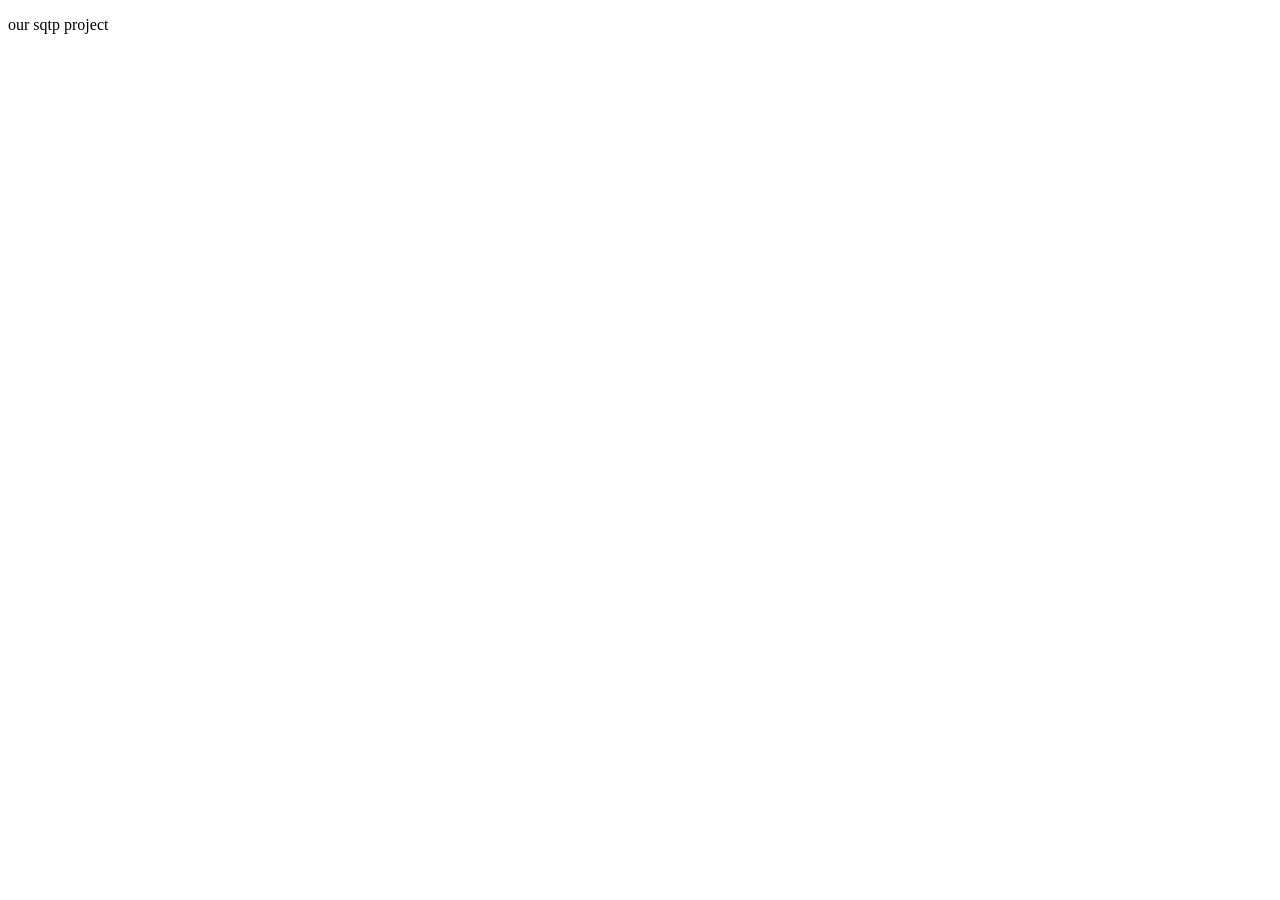
==== index.html @ d461b0eb "Add files via upload" ====
<!DOCTYPE html>
<html lang="zh-CN">
<head>
  <meta charset="UTF-8" />
  <meta name="viewport" content="width=device-width, initial-scale=1.0" />
  <title>Lingxi</title>
  <link rel="stylesheet" href="style.css">
</head>
<body>

  <header>
    <p>our sqtp project</p>
  </header>

  

  <main>
    
  </main>

  <footer>
   
  </footer>

</body>
</html>
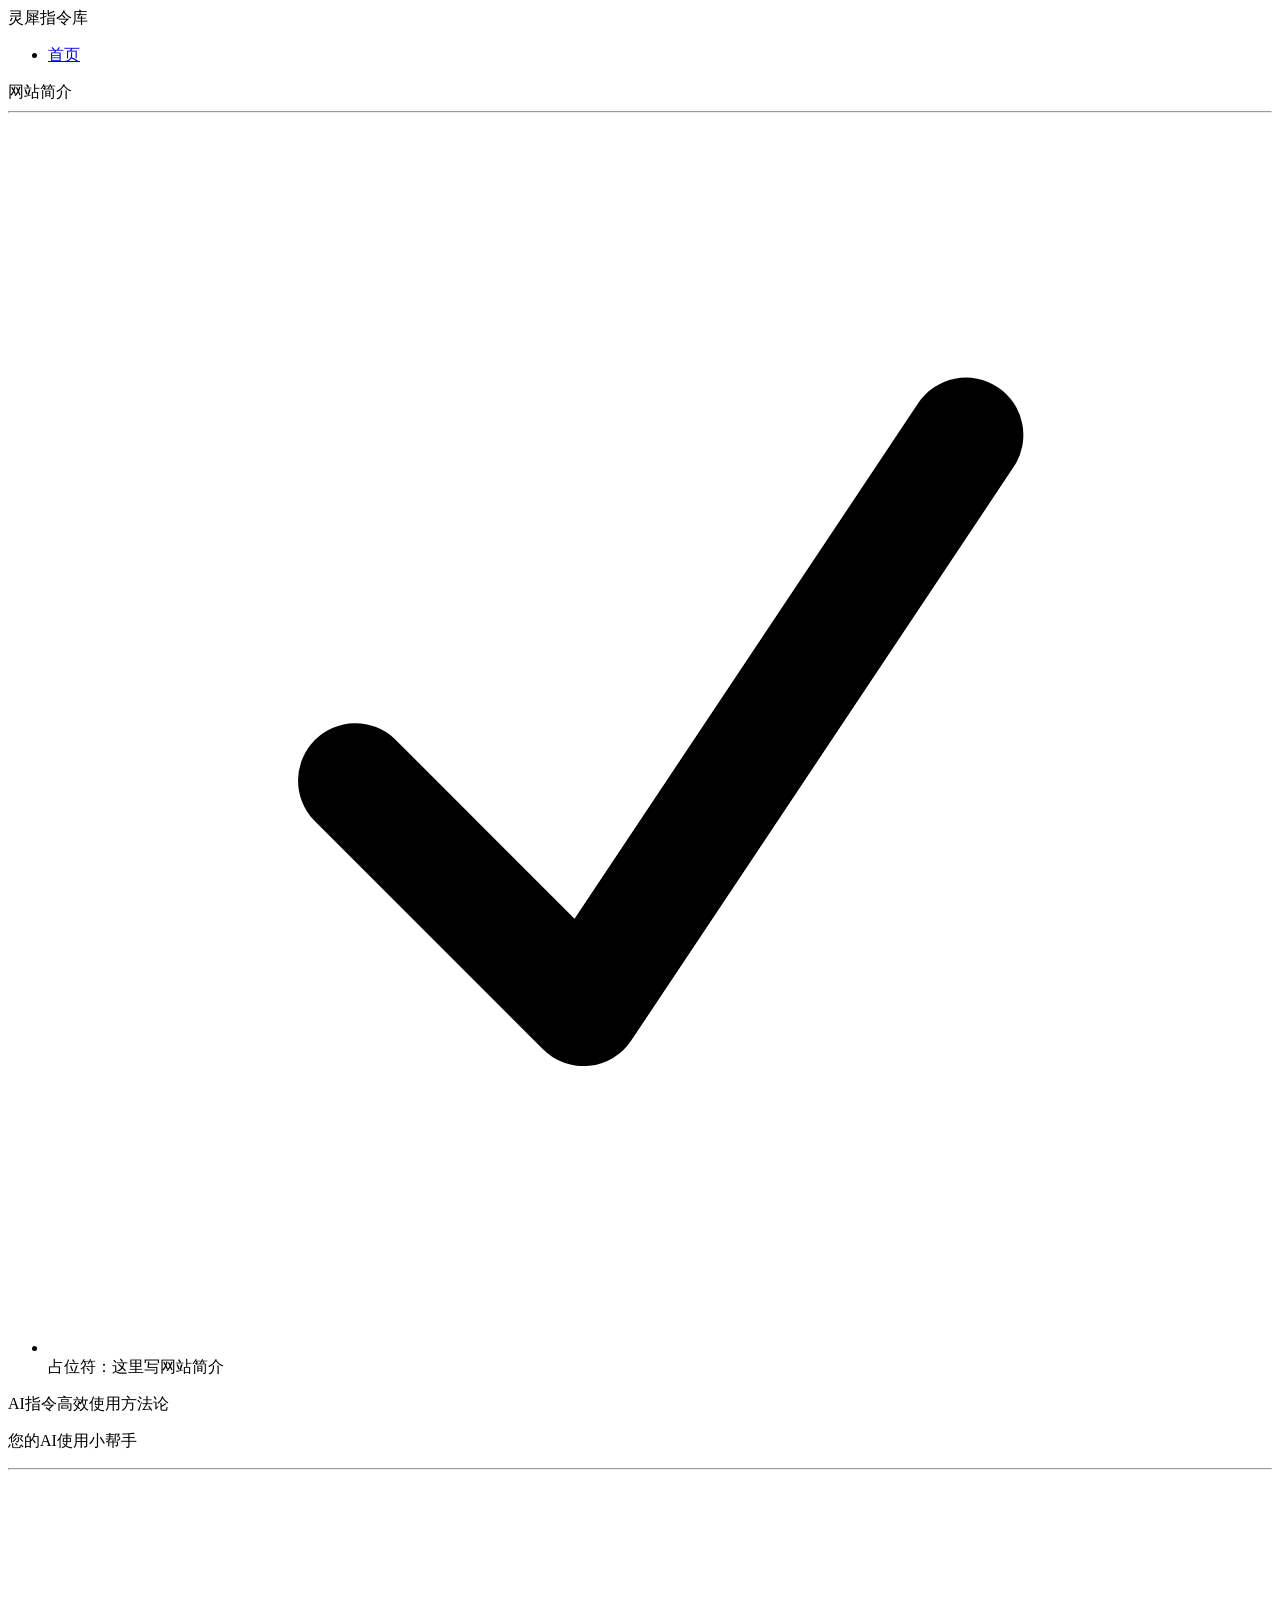
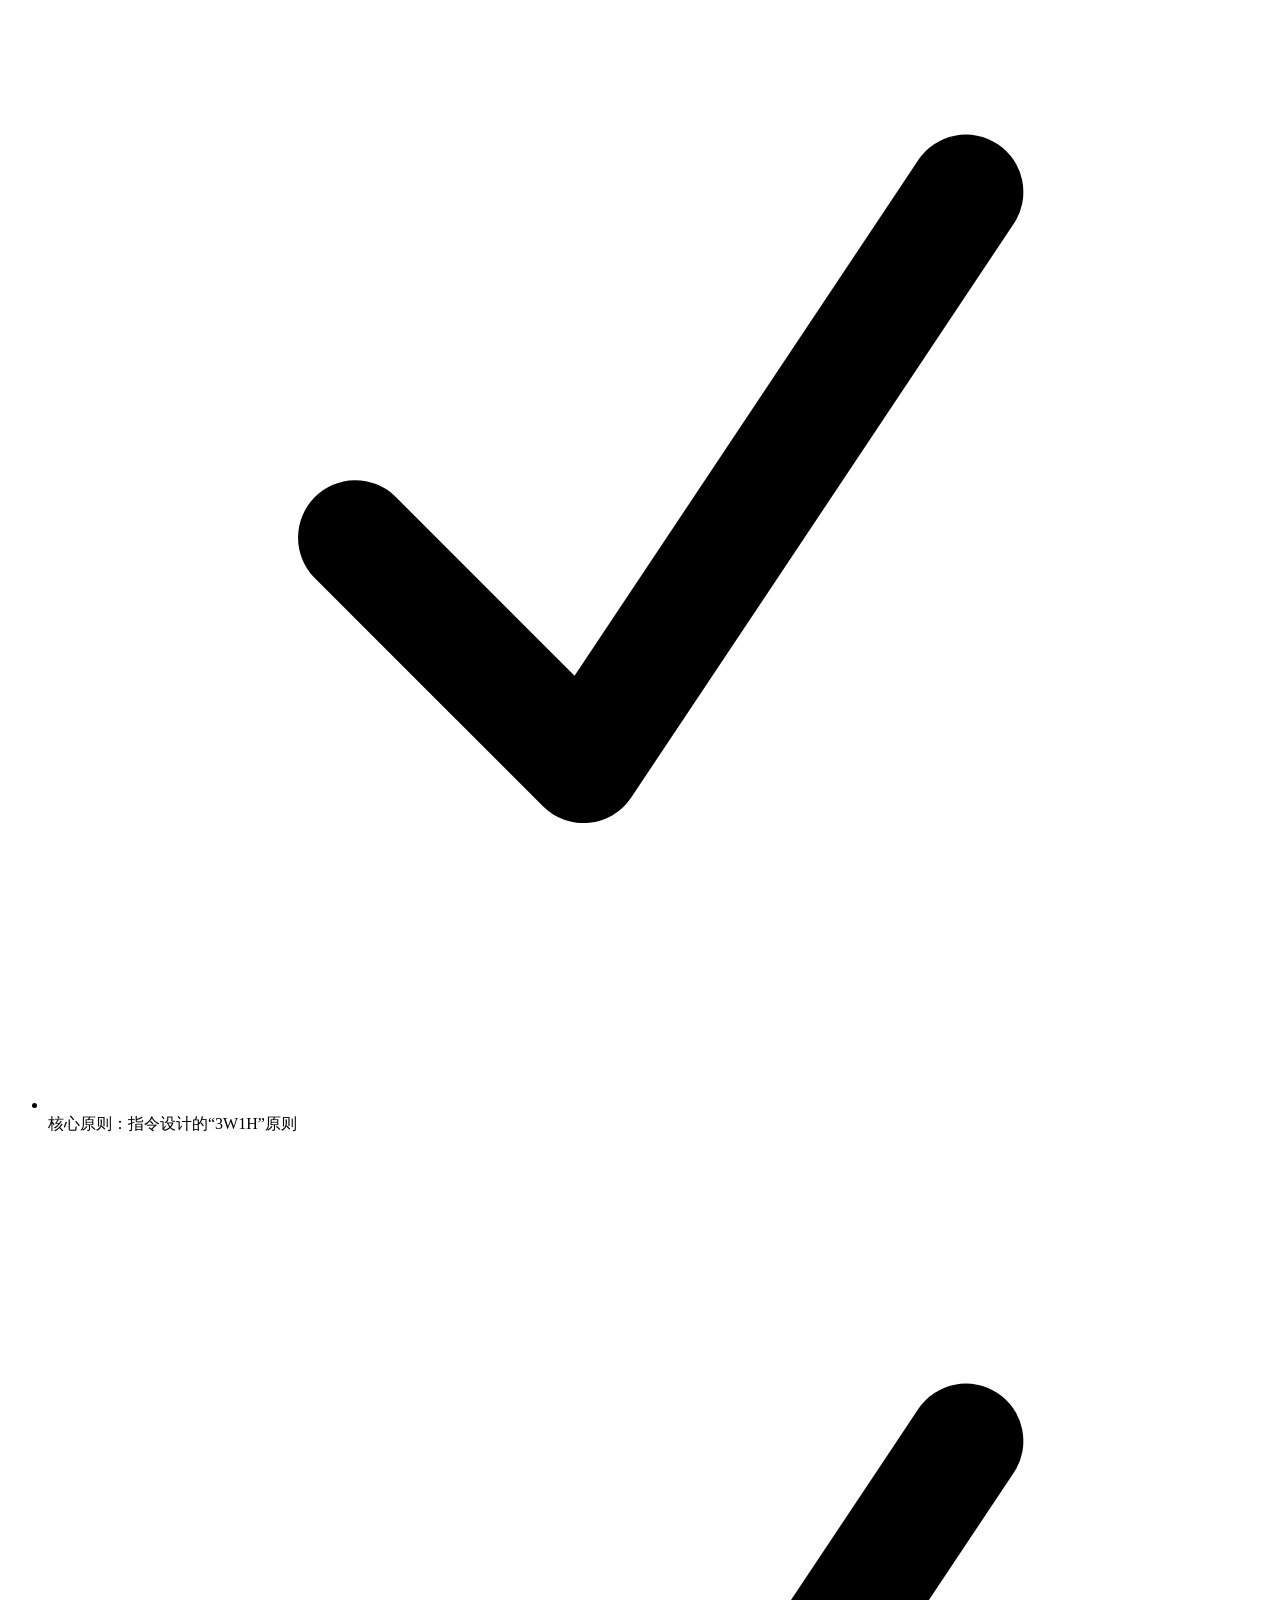
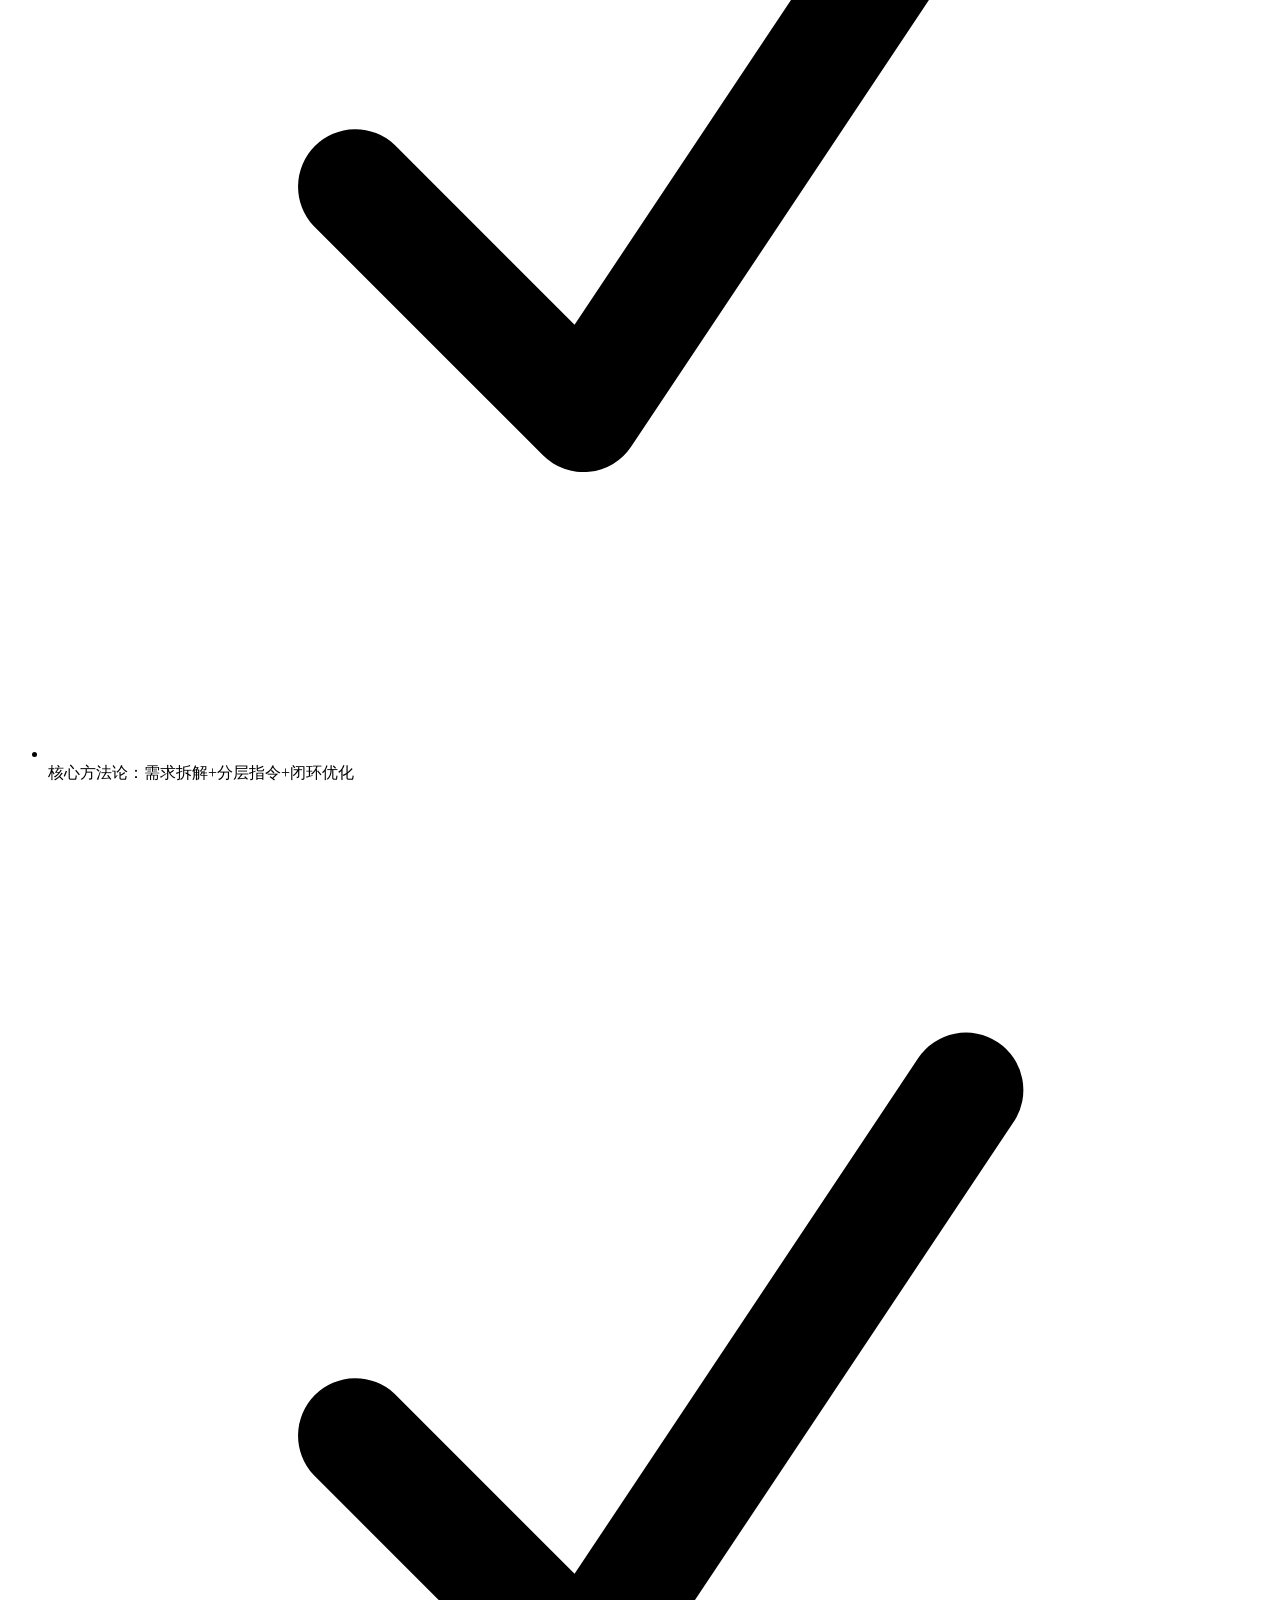
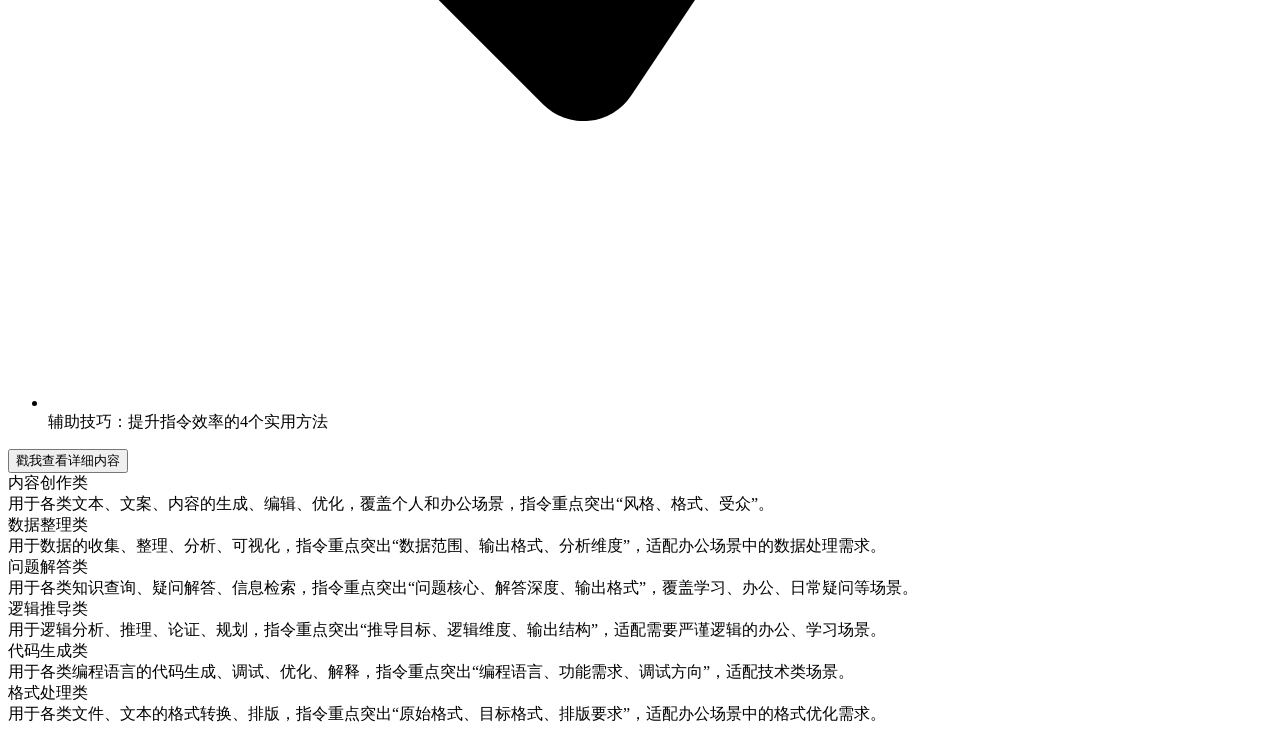
==== commit f3e836d6: "li 2026.3.24 commit" ====
--- a/index.html
+++ b/index.html
@@ -1,26 +1,155 @@
 <!DOCTYPE html>
 <html lang="zh-CN">
+
 <head>
   <meta charset="UTF-8" />
   <meta name="viewport" content="width=device-width, initial-scale=1.0" />
-  <title>Lingxi</title>
+  <title>灵犀指令库</title>
   <link rel="stylesheet" href="style.css">
 </head>
+
 <body>
+  <div class="container">
+    <nav class="nav-bar">
+          <span class="nav-brand">灵犀指令库</span>
+          <ul class="nav-menu">
+              <li class="nav-item"><a href="#home">首页</a></li>
+          </ul>
+    </nav>
+    <div id="stars"></div>
+    <div id="stars2"></div>
+    <div id="stars3"></div>
+    
+    <div class="card-container">
+      <div class="card">
+  <div class="card__border"></div>
+  <div class="card_title__container">
+    <span class="card_title">网站简介</span>
+  </div>
+  <hr class="line" />
+  <ul class="card__list">
+    <li class="card__list_item">
+      <span class="check">
+        <svg
+          class="check_svg"
+          fill="currentColor"
+          viewBox="0 0 16 16"
+          xmlns="http://www.w3.org/2000/svg"
+        >
+          <path
+            clip-rule="evenodd"
+            d="M12.416 3.376a.75.75 0 0 1 .208 1.04l-5 7.5a.75.75 0 0 1-1.154.114l-3-3a.75.75 0 0 1 1.06-1.06l2.353 2.353 4.493-6.74a.75.75 0 0 1 1.04-.207Z"
+            fill-rule="evenodd"
+          ></path>
+        </svg>
+      </span>
+      <span class="list_text">占位符：这里写网站简介</span>
+    </li>
+  </ul>
+      </div>
+      <div class="card">
+  <div class="card__border"></div>
+  <div class="card_title__container">
+    <span class="card_title">AI指令高效使用方法论</span>
+    <p class="card_paragraph">您的AI使用小帮手</p>
+  </div>
+  <hr class="line" />
+  <ul class="card__list">
+    <li class="card__list_item">
+      <span class="check">
+        <svg
+          class="check_svg"
+          fill="currentColor"
+          viewBox="0 0 16 16"
+          xmlns="http://www.w3.org/2000/svg"
+        >
+          <path
+            clip-rule="evenodd"
+            d="M12.416 3.376a.75.75 0 0 1 .208 1.04l-5 7.5a.75.75 0 0 1-1.154.114l-3-3a.75.75 0 0 1 1.06-1.06l2.353 2.353 4.493-6.74a.75.75 0 0 1 1.04-.207Z"
+            fill-rule="evenodd"
+          ></path>
+        </svg>
+      </span>
+      <span class="list_text">核心原则：指令设计的“3W1H”原则</span>
+    </li>
+    <li class="card__list_item">
+      <span class="check">
+        <svg
+          class="check_svg"
+          fill="currentColor"
+          viewBox="0 0 16 16"
+          xmlns="http://www.w3.org/2000/svg"
+        >
+          <path
+            clip-rule="evenodd"
+            d="M12.416 3.376a.75.75 0 0 1 .208 1.04l-5 7.5a.75.75 0 0 1-1.154.114l-3-3a.75.75 0 0 1 1.06-1.06l2.353 2.353 4.493-6.74a.75.75 0 0 1 1.04-.207Z"
+            fill-rule="evenodd"
+          ></path>
+        </svg>
+      </span>
+      <span class="list_text">核心方法论：需求拆解+分层指令+闭环优化</span>
+    </li>
+    <li class="card__list_item">
+      <span class="check">
+        <svg
+          class="check_svg"
+          fill="currentColor"
+          viewBox="0 0 16 16"
+          xmlns="http://www.w3.org/2000/svg"
+        >
+          <path
+            clip-rule="evenodd"
+            d="M12.416 3.376a.75.75 0 0 1 .208 1.04l-5 7.5a.75.75 0 0 1-1.154.114l-3-3a.75.75 0 0 1 1.06-1.06l2.353 2.353 4.493-6.74a.75.75 0 0 1 1.04-.207Z"
+            fill-rule="evenodd"
+          ></path>
+        </svg>
+      </span>
+      <span class="list_text">辅助技巧：提升指令效率的4个实用方法</span>
+    </li>
+  </ul>
+  <button class="button" onclick="location.href='./pages/pattern.html'">戳我查看详细内容</button>
+      </div>
+    </div>
 
-  <header>
-    <p>our sqtp project</p>
-  </header>
+    <div class="note-container">
+      <div class="notification">
+      <div class="notiglow"></div>
+      <div class="notiborderglow"></div>
+      <div class="notititle">内容创作类</div>
+      <div class="notibody">用于各类文本、文案、内容的生成、编辑、优化，覆盖个人和办公场景，指令重点突出“风格、格式、受众”。</div>
+      </div>
+      <div class="notification">
+      <div class="notiglow"></div>
+      <div class="notiborderglow"></div>
+      <div class="notititle">数据整理类</div>
+      <div class="notibody">用于数据的收集、整理、分析、可视化，指令重点突出“数据范围、输出格式、分析维度”，适配办公场景中的数据处理需求。</div>
+      </div>
+      <div class="notification">
+      <div class="notiglow"></div>
+      <div class="notiborderglow"></div>
+      <div class="notititle">问题解答类</div>
+      <div class="notibody">用于各类知识查询、疑问解答、信息检索，指令重点突出“问题核心、解答深度、输出格式”，覆盖学习、办公、日常疑问等场景。</div>
+      </div>
+      <div class="notification">
+      <div class="notiglow"></div>
+      <div class="notiborderglow"></div>
+      <div class="notititle">逻辑推导类</div>
+      <div class="notibody">用于逻辑分析、推理、论证、规划，指令重点突出“推导目标、逻辑维度、输出结构”，适配需要严谨逻辑的办公、学习场景。</div>
+      </div>
+      <div class="notification">
+      <div class="notiglow"></div>
+      <div class="notiborderglow"></div>
+      <div class="notititle">代码生成类</div>
+      <div class="notibody">用于各类编程语言的代码生成、调试、优化、解释，指令重点突出“编程语言、功能需求、调试方向”，适配技术类场景。</div>
+      </div>
+      <div class="notification">
+      <div class="notiglow"></div>
+      <div class="notiborderglow"></div>
+      <div class="notititle">格式处理类</div>
+      <div class="notibody">用于各类文件、文本的格式转换、排版，指令重点突出“原始格式、目标格式、排版要求”，适配办公场景中的格式优化需求。</div>
+      </div>
+    </div>
+  </div>
+</body>
 
-  
-
-  <main>
-    
-  </main>
-
-  <footer>
-   
-  </footer>
-
-</body>
 </html>
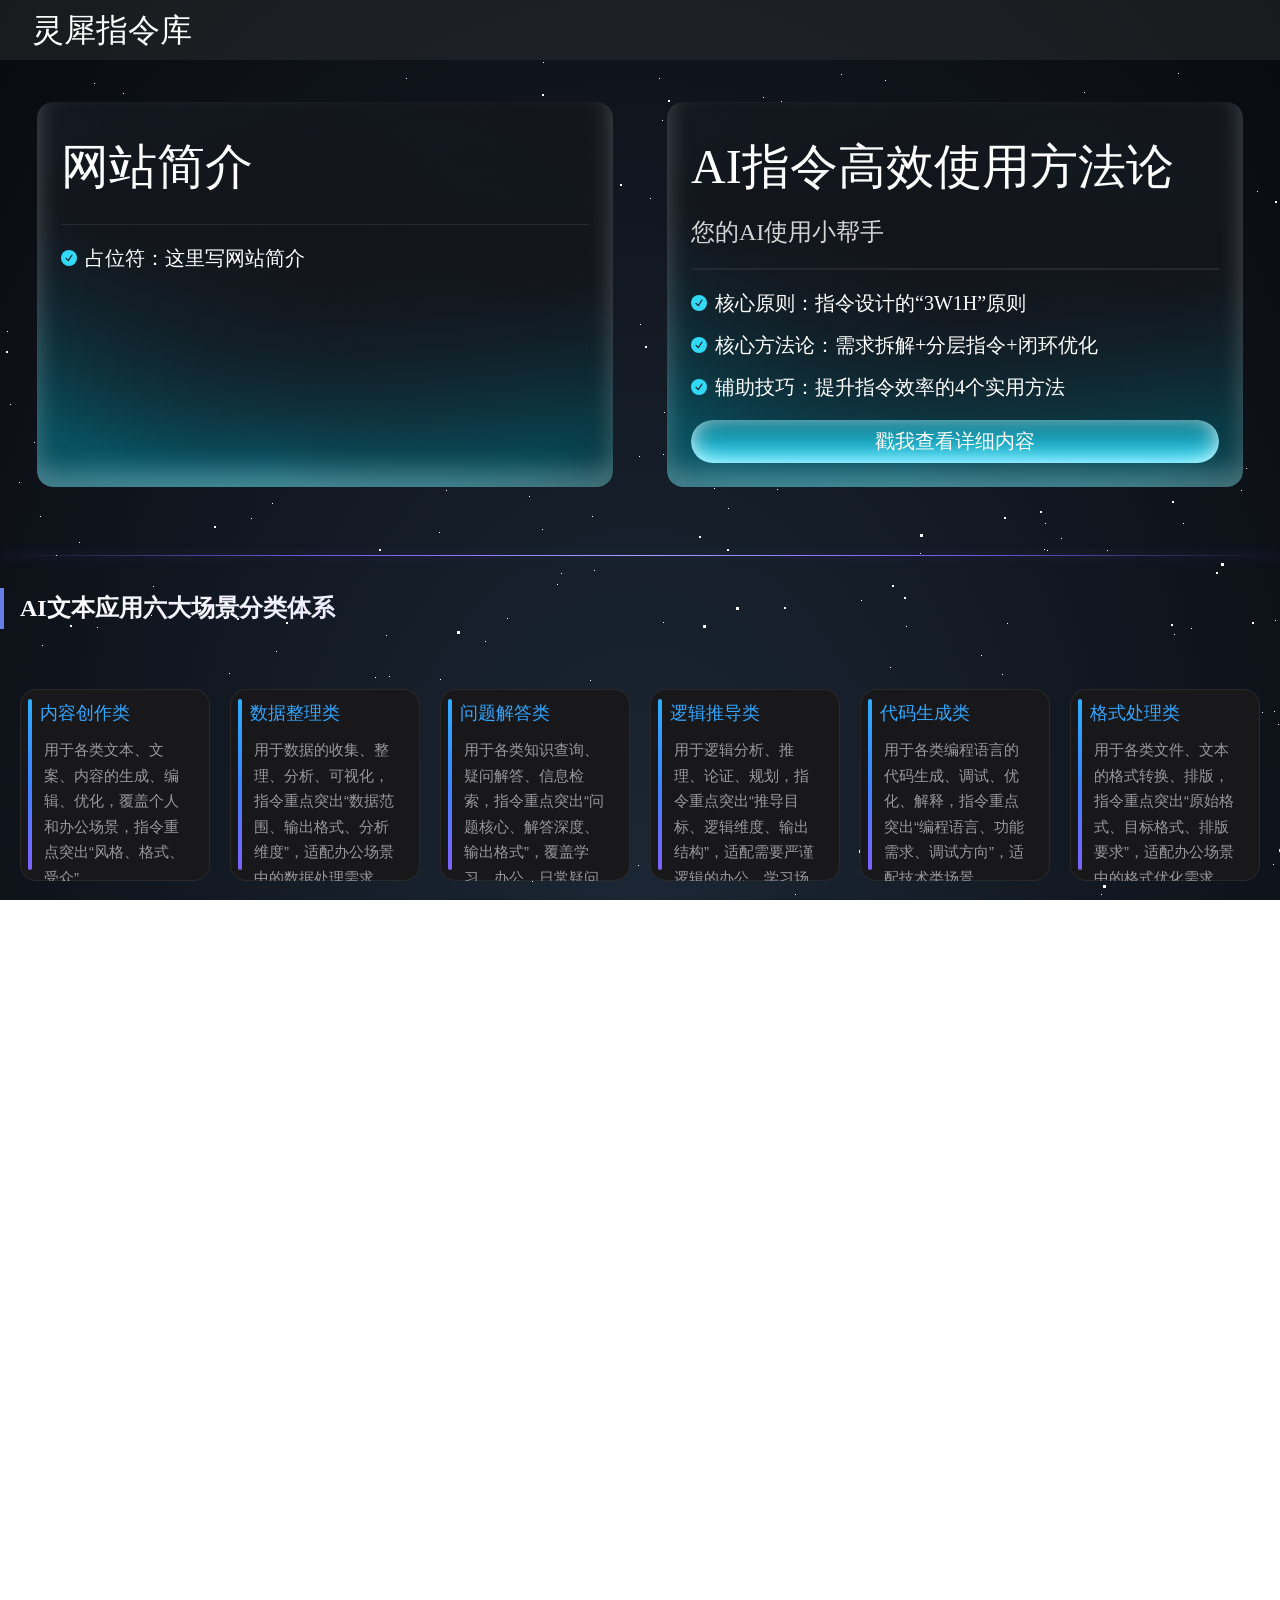
==== commit c52428eb: "2026.3.24 commit" ====
--- a/index.html
+++ b/index.html
@@ -12,9 +12,6 @@
   <div class="container">
     <nav class="nav-bar">
           <span class="nav-brand">灵犀指令库</span>
-          <ul class="nav-menu">
-              <li class="nav-item"><a href="#home">首页</a></li>
-          </ul>
     </nav>
     <div id="stars"></div>
     <div id="stars2"></div>
@@ -110,39 +107,40 @@
   <button class="button" onclick="location.href='./pages/pattern.html'">戳我查看详细内容</button>
       </div>
     </div>
-
+    <hr class="divider-glow">
+    <h2>AI文本应用六大场景分类体系</h2>
     <div class="note-container">
-      <div class="notification">
+      <div class="notification" onclick="location.href='./pages/part1.html'">
       <div class="notiglow"></div>
       <div class="notiborderglow"></div>
       <div class="notititle">内容创作类</div>
       <div class="notibody">用于各类文本、文案、内容的生成、编辑、优化，覆盖个人和办公场景，指令重点突出“风格、格式、受众”。</div>
       </div>
-      <div class="notification">
+      <div class="notification" onclick="location.href='./pages/part2.html'">
       <div class="notiglow"></div>
       <div class="notiborderglow"></div>
       <div class="notititle">数据整理类</div>
       <div class="notibody">用于数据的收集、整理、分析、可视化，指令重点突出“数据范围、输出格式、分析维度”，适配办公场景中的数据处理需求。</div>
       </div>
-      <div class="notification">
+      <div class="notification" onclick="location.href='./pages/part3.html'">
       <div class="notiglow"></div>
       <div class="notiborderglow"></div>
       <div class="notititle">问题解答类</div>
       <div class="notibody">用于各类知识查询、疑问解答、信息检索，指令重点突出“问题核心、解答深度、输出格式”，覆盖学习、办公、日常疑问等场景。</div>
       </div>
-      <div class="notification">
+      <div class="notification" onclick="location.href='./pages/part4.html'">
       <div class="notiglow"></div>
       <div class="notiborderglow"></div>
       <div class="notititle">逻辑推导类</div>
       <div class="notibody">用于逻辑分析、推理、论证、规划，指令重点突出“推导目标、逻辑维度、输出结构”，适配需要严谨逻辑的办公、学习场景。</div>
       </div>
-      <div class="notification">
+      <div class="notification" onclick="location.href='./pages/part5.html'">
       <div class="notiglow"></div>
       <div class="notiborderglow"></div>
       <div class="notititle">代码生成类</div>
       <div class="notibody">用于各类编程语言的代码生成、调试、优化、解释，指令重点突出“编程语言、功能需求、调试方向”，适配技术类场景。</div>
       </div>
-      <div class="notification">
+      <div class="notification" onclick="location.href='./pages/part6.html'">
       <div class="notiglow"></div>
       <div class="notiborderglow"></div>
       <div class="notititle">格式处理类</div>
--- a/style.css
+++ b/style.css
@@ -0,0 +1,2454 @@
+* {
+    margin: 0;
+    padding: 0;
+    box-sizing: border-box;
+}
+
+
+
+/* 楷体字体栈 - 跨平台兼容 */
+body {
+  font-family: 
+    /* macOS/iOS 楷体 */
+    "华文楷书", "STKaiti",
+    /* Windows 楷体 */
+    "楷体", "KaiTi",
+    /* Linux 楷体 */
+    "AR PL UKai CN", "AR PL UKai HK", "AR PL UKai TW",
+    /* 通用回退 */
+    "Microsoft YaHei", serif;
+  
+  font-size: 16px;
+  line-height: 1.7;
+  font-weight: 400;
+}
+
+.nav-bar {
+    background-color: #3d3d3d50;
+    display: flex;
+    justify-content: space-between;
+    align-items: center;
+    font-size: 30px;
+    height: 60px;
+}
+.nav-menu {
+    list-style: none;
+    display: flex;
+    gap: 2rem;
+}
+.nav-brand {
+    color: white;
+    font-size: 32px;
+    font-weight: 500;
+    margin-left: 2rem;
+    display: flex;
+    align-items: center;
+}
+.nav-item a {
+    color: white;
+    text-decoration: none;
+    padding: 0.5rem 1rem;
+    transition: all 0.3s ease;
+    display: flex;
+    align-items: center;
+}
+.nav-item a:hover {
+    background-color: #555;
+    border-radius: 4px;
+}
+.nav-item a.active {
+    background-color: #007bff;
+    border-radius: 4px;
+}
+
+
+.card-container{
+    display: flex;
+    gap: 20px;
+    background: rgba(255, 255, 255, 0);
+    padding: 20px;
+    margin:0 auto;
+}
+
+.card {
+  --white: hsl(0, 0%, 100%);
+  --black: hsl(240, 15%, 9%);
+  --paragraph: hsl(0, 0%, 83%);
+  --line: hsl(240, 9%, 17%);
+  --primary: hsl(189, 92%, 58%);
+
+  position: relative;
+
+  display: flex;
+  flex-direction: column;
+  gap: 1rem;
+
+  margin: 1rem auto;
+  padding: 1.5rem;
+  width: 36rem;
+  background-color: hsla(240, 15%, 9%, 1);
+  background-image: radial-gradient(
+      at 88% 40%,
+      hsla(240, 15%, 9%, 1) 0px,
+      transparent 85%
+    ),
+    radial-gradient(at 49% 30%, hsla(240, 15%, 9%, 1) 0px, transparent 85%),
+    radial-gradient(at 14% 26%, hsla(240, 15%, 9%, 1) 0px, transparent 85%),
+    radial-gradient(at 0% 64%, hsl(189, 99%, 26%) 0px, transparent 85%),
+    radial-gradient(at 41% 94%, hsl(189, 97%, 36%) 0px, transparent 85%),
+    radial-gradient(at 100% 99%, hsl(188, 94%, 13%) 0px, transparent 85%);
+
+  border-radius: 1rem;
+  box-shadow: 0px -16px 24px 0px rgba(255, 255, 255, 0.25) inset;
+}
+.card .card__border {
+  overflow: hidden;
+  pointer-events: none;
+
+  position: absolute;
+  z-index: -10;
+  top: 50%;
+  left: 50%;
+  transform: translate(-50%, -50%);
+
+  width: calc(100% + 2px);
+  height: calc(100% + 2px);
+  background-image: linear-gradient(
+    0deg,
+    hsl(0, 0%, 100%) -50%,
+    hsl(0, 0%, 40%) 100%
+  );
+
+  border-radius: 1rem;
+}
+.card .card__border::before {
+  content: "";
+  pointer-events: none;
+
+  position: fixed;
+  z-index: 200;
+  top: 50%;
+  left: 50%;
+  transform: translate(-50%, -50%), rotate(0deg);
+  transform-origin: left;
+
+  width: 200%;
+  height: 10rem;
+  background-image: linear-gradient(
+    0deg,
+    hsla(0, 0%, 100%, 0) 0%,
+    hsl(189, 100%, 50%) 40%,
+    hsl(189, 100%, 50%) 60%,
+    hsla(0, 0%, 40%, 0) 100%
+  );
+
+  animation: rotate 8s linear infinite;
+}
+@keyframes rotate {
+  to {
+    transform: rotate(360deg);
+  }
+}
+.card .card_title__container .card_title {
+  font-size: 3rem;
+  color: var(--white);
+}
+.card .card_title__container .card_paragraph {
+  margin-top: 0.25rem;
+  width: 65%;
+
+  font-size: 1.5rem;
+  color: var(--paragraph);
+}
+.card .line {
+  width: 100%;
+  height: 0.1rem;
+  background-color: var(--line);
+
+  border: none;
+}
+.card .card__list {
+  display: flex;
+  flex-direction: column;
+  gap: 0.5rem;
+}
+.card .card__list .card__list_item {
+  display: flex;
+  align-items: center;
+  gap: 0.5rem;
+}
+.card .card__list .card__list_item .check {
+  display: flex;
+  justify-content: center;
+  align-items: center;
+
+  width: 1rem;
+  height: 1rem;
+  background-color: var(--primary);
+
+  border-radius: 50%;
+}
+.card .card__list .card__list_item .check .check_svg {
+  width: 0.75rem;
+  height: 0.75rem;
+
+  fill: var(--black);
+}
+.card .card__list .card__list_item .list_text {
+  font-size: 1.25rem;
+  color: var(--white);
+}
+.card .button {
+  cursor: pointer;
+
+  padding: 0.5rem;
+  width: 100%;
+  background-image: linear-gradient(
+    0deg,
+    hsl(189, 92%, 58%),
+    hsl(189, 99%, 26%) 100%
+  );
+
+  font-size: 1.25rem;
+  color: var(--white);
+
+  border: 0;
+  border-radius: 9999px;
+  box-shadow: inset 0 -2px 25px -4px var(--white);
+}
+
+
+
+.container {
+  width: 100dvw;
+  height: 100dvh;
+  background: radial-gradient(ellipse at bottom, #1b2735 0%, #090a0f 100%);
+  overflow: hidden;
+  z-index: -1;
+  object-fit: cover;
+  margin: 0;
+  padding: 0;
+}
+
+#stars {
+  width: 1px;
+  height: 1px;
+  background: transparent;
+  box-shadow:
+    501px 811px #fff,
+    1450px 1324px #fff,
+    1093px 1780px #fff,
+    1469px 678px #fff,
+    904px 741px #fff,
+    1160px 781px #fff,
+    1841px 1962px #fff,
+    1630px 1667px #fff,
+    1788px 676px #fff,
+    367px 1734px #fff,
+    1343px 156px #fff,
+    1283px 1142px #fff,
+    1062px 378px #fff,
+    1395px 467px #fff,
+    1017px 1891px #fff,
+    137px 1114px #fff,
+    1767px 1403px #fff,
+    1543px 11px #fff,
+    1078px 181px #fff,
+    1189px 1574px #fff,
+    1697px 1551px #fff,
+    439px 472px #fff,
+    1491px 677px #fff,
+    1364px 599px #fff,
+    34px 382px #fff,
+    1221px 1584px #fff,
+    1266px 1499px #fff,
+    169px 1907px #fff,
+    1219px 1125px #fff,
+    659px 18px #fff,
+    1731px 1959px #fff,
+    332px 1216px #fff,
+    1913px 788px #fff,
+    80px 712px #fff,
+    326px 1605px #fff,
+    574px 1502px #fff,
+    473px 1653px #fff,
+    404px 975px #fff,
+    322px 1797px #fff,
+    425px 1321px #fff,
+    1121px 1797px #fff,
+    731px 647px #fff,
+    891px 1584px #fff,
+    1523px 109px #fff,
+    1379px 244px #fff,
+    865px 1064px #fff,
+    493px 956px #fff,
+    624px 1380px #fff,
+    440px 619px #fff,
+    1630px 767px #fff,
+    955px 1196px #fff,
+    62px 729px #fff,
+    126px 946px #fff,
+    1256px 896px #fff,
+    1444px 256px #fff,
+    661px 1628px #fff,
+    1078px 1716px #fff,
+    300px 737px #fff,
+    1734px 413px #fff,
+    1296px 129px #fff,
+    1771px 1678px #fff,
+    977px 1764px #fff,
+    1879px 549px #fff,
+    665px 1531px #fff,
+    89px 701px #fff,
+    1084px 1183px #fff,
+    1597px 1576px #fff,
+    1354px 1774px #fff,
+    554px 1471px #fff,
+    1469px 287px #fff,
+    887px 106px #fff,
+    1962px 766px #fff,
+    638px 805px #fff,
+    1651px 741px #fff,
+    1517px 1826px #fff,
+    24px 1152px #fff,
+    507px 558px #fff,
+    1262px 652px #fff,
+    246px 1048px #fff,
+    1077px 421px #fff,
+    1866px 1847px #fff,
+    1986px 1561px #fff,
+    704px 632px #fff,
+    1991px 1875px #fff,
+    1227px 395px #fff,
+    45px 1116px #fff,
+    247px 786px #fff,
+    890px 607px #fff,
+    787px 1235px #fff,
+    557px 524px #fff,
+    1582px 1285px #fff,
+    1725px 1366px #fff,
+    952px 747px #fff,
+    251px 458px #fff,
+    1500px 1250px #fff,
+    1999px 1734px #fff,
+    1336px 1955px #fff,
+    1705px 1464px #fff,
+    728px 697px #fff,
+    594px 510px #fff,
+    1345px 1990px #fff,
+    1919px 1803px #fff,
+    1117px 966px #fff,
+    1629px 97px #fff,
+    1046px 1196px #fff,
+    810px 1092px #fff,
+    722px 976px #fff,
+    406px 18px #fff,
+    1665px 1860px #fff,
+    1758px 1628px #fff,
+    1183px 463px #fff,
+    564px 239px #fff,
+    13px 1767px #fff,
+    1482px 1472px #fff,
+    1700px 347px #fff,
+    1362px 244px #fff,
+    1141px 1708px #fff,
+    22px 885px #fff,
+    374px 1309px #fff,
+    1034px 1037px #fff,
+    1725px 1086px #fff,
+    1343px 1921px #fff,
+    596px 903px #fff,
+    1061px 478px #fff,
+    18px 1409px #fff,
+    729px 1364px #fff,
+    264px 911px #fff,
+    677px 1442px #fff,
+    123px 33px #fff,
+    1303px 646px #fff,
+    1945px 792px #fff,
+    1305px 938px #fff,
+    918px 1536px #fff,
+    620px 948px #fff,
+    183px 646px #fff,
+    695px 687px #fff,
+    881px 272px #fff,
+    1521px 1212px #fff,
+    1423px 1022px #fff,
+    1545px 1271px #fff,
+    1393px 348px #fff,
+    685px 1910px #fff,
+    1446px 856px #fff,
+    73px 1201px #fff,
+    736px 999px #fff,
+    673px 796px #fff,
+    469px 850px #fff,
+    1912px 142px #fff,
+    1278px 664px #fff,
+    184px 1990px #fff,
+    1173px 1312px #fff,
+    782px 1879px #fff,
+    323px 1035px #fff,
+    611px 908px #fff,
+    565px 1449px #fff,
+    748px 1713px #fff,
+    1047px 490px #fff,
+    1040px 1872px #fff,
+    1818px 1659px #fff,
+    1806px 1327px #fff,
+    386px 575px #fff,
+    1550px 463px #fff,
+    148px 687px #fff,
+    651px 1683px #fff,
+    1588px 1194px #fff,
+    1831px 2px #fff,
+    581px 876px #fff,
+    1396px 1743px #fff,
+    1212px 1810px #fff,
+    421px 1920px #fff,
+    658px 1461px #fff,
+    1859px 1809px #fff,
+    1456px 388px #fff,
+    186px 1627px #fff,
+    1528px 1145px #fff,
+    171px 97px #fff,
+    674px 1072px #fff,
+    676px 1052px #fff,
+    1165px 1131px #fff,
+    1088px 781px #fff,
+    1231px 948px #fff,
+    330px 257px #fff,
+    426px 1046px #fff,
+    549px 652px #fff,
+    1338px 74px #fff,
+    1749px 364px #fff,
+    931px 369px #fff,
+    383px 1428px #fff,
+    1558px 389px #fff,
+    927px 133px #fff,
+    234px 1888px #fff,
+    1785px 1617px #fff,
+    556px 643px #fff,
+    401px 275px #fff,
+    406px 1644px #fff,
+    1253px 1852px #fff,
+    1599px 883px #fff,
+    744px 1721px #fff,
+    524px 1297px #fff,
+    1226px 1177px #fff,
+    1679px 55px #fff,
+    874px 1811px #fff,
+    838px 790px #fff,
+    1241px 430px #fff,
+    1676px 652px #fff,
+    1191px 568px #fff,
+    53px 1990px #fff,
+    1163px 237px #fff,
+    61px 223px #fff,
+    592px 456px #fff,
+    1844px 271px #fff,
+    1324px 1488px #fff,
+    1373px 717px #fff,
+    1822px 709px #fff,
+    1464px 941px #fff,
+    1445px 1118px #fff,
+    991px 1414px #fff,
+    1964px 1076px #fff,
+    108px 172px #fff,
+    641px 1722px #fff,
+    1539px 427px #fff,
+    1697px 45px #fff,
+    1301px 1353px #fff,
+    1060px 329px #fff,
+    967px 1396px #fff,
+    493px 301px #fff,
+    1228px 1406px #fff,
+    1211px 1653px #fff,
+    444px 1822px #fff,
+    1746px 353px #fff,
+    1449px 381px #fff,
+    671px 887px #fff,
+    650px 138px #fff,
+    30px 1839px #fff,
+    1094px 1405px #fff,
+    273px 796px #fff,
+    1618px 1964px #fff,
+    1045px 1849px #fff,
+    1472px 1155px #fff,
+    1529px 1312px #fff,
+    728px 448px #fff,
+    44px 1908px #fff,
+    691px 818px #fff,
+    254px 293px #fff,
+    1981px 1133px #fff,
+    1307px 375px #fff,
+    196px 316px #fff,
+    1241px 1975px #fff,
+    1138px 1706px #fff,
+    1769px 463px #fff,
+    1768px 1428px #fff,
+    1730px 590px #fff,
+    1780px 523px #fff,
+    1862px 1526px #fff,
+    1613px 909px #fff,
+    1266px 1781px #fff,
+    470px 352px #fff,
+    699px 1682px #fff,
+    1002px 614px #fff,
+    1209px 133px #fff,
+    1842px 518px #fff,
+    1422px 1836px #fff,
+    1720px 1901px #fff,
+    470px 1788px #fff,
+    1355px 1387px #fff,
+    146px 1162px #fff,
+    933px 80px #fff,
+    681px 1063px #fff,
+    313px 1341px #fff,
+    740px 1498px #fff,
+    168px 1014px #fff,
+    345px 1355px #fff,
+    1498px 1562px #fff,
+    1626px 1358px #fff,
+    890px 403px #fff,
+    663px 562px #fff,
+    1481px 168px #fff,
+    22px 719px #fff,
+    774px 1041px #fff,
+    1899px 829px #fff,
+    430px 158px #fff,
+    430px 361px #fff,
+    1592px 1334px #fff,
+    224px 323px #fff,
+    1639px 1131px #fff,
+    7px 271px #fff,
+    1646px 1514px #fff,
+    1605px 1444px #fff,
+    1820px 1665px #fff,
+    1549px 1641px #fff,
+    1609px 1377px #fff,
+    486px 1098px #fff,
+    229px 613px #fff,
+    542px 1694px #fff,
+    318px 256px #fff,
+    1861px 918px #fff,
+    889px 892px #fff,
+    442px 1524px #fff,
+    19px 422px #fff,
+    1935px 1908px #fff,
+    828px 109px #fff,
+    862px 1248px #fff,
+    1275px 560px #fff,
+    906px 63px #fff,
+    337px 1605px #fff,
+    1691px 918px #fff,
+    1414px 679px #fff,
+    1726px 749px #fff,
+    1540px 1149px #fff,
+    1337px 1466px #fff,
+    446px 430px #fff,
+    676px 1616px #fff,
+    840px 326px #fff,
+    976px 977px #fff,
+    1840px 642px #fff,
+    1273px 804px #fff,
+    1071px 928px #fff,
+    1292px 1675px #fff,
+    29px 1148px #fff,
+    1585px 135px #fff,
+    1007px 563px #fff,
+    1035px 78px #fff,
+    1174px 574px #fff,
+    120px 1304px #fff,
+    845px 1292px #fff,
+    861px 540px #fff,
+    234px 232px #fff,
+    1940px 1367px #fff,
+    759px 639px #fff,
+    1775px 1381px #fff,
+    906px 372px #fff,
+    1104px 1165px #fff,
+    1524px 911px #fff,
+    1882px 330px #fff,
+    1389px 700px #fff,
+    300px 1629px #fff,
+    220px 1614px #fff,
+    563px 140px #fff,
+    1611px 1586px #fff,
+    793px 1316px #fff,
+    325px 1070px #fff,
+    1722px 1462px #fff,
+    1406px 1120px #fff,
+    1169px 1768px #fff,
+    1956px 1053px #fff,
+    959px 1587px #fff,
+    585px 1566px #fff,
+    370px 204px #fff,
+    1606px 1416px #fff,
+    443px 1606px #fff,
+    1499px 1102px #fff,
+    1943px 105px #fff,
+    1121px 1594px #fff,
+    1512px 32px #fff,
+    871px 1425px #fff,
+    433px 100px #fff,
+    294px 1471px #fff,
+    1688px 1755px #fff,
+    1666px 591px #fff,
+    1034px 300px #fff,
+    734px 1178px #fff,
+    1342px 313px #fff,
+    1616px 1590px #fff,
+    1763px 1472px #fff,
+    632px 1935px #fff,
+    1708px 872px #fff,
+    1871px 915px #fff,
+    1829px 1020px #fff,
+    1599px 578px #fff,
+    42px 585px #fff,
+    1163px 1382px #fff,
+    1744px 1272px #fff,
+    984px 1426px #fff,
+    1786px 1584px #fff,
+    1813px 379px #fff,
+    1867px 1127px #fff,
+    97px 567px #fff,
+    626px 988px #fff,
+    1178px 79px #fff,
+    1703px 211px #fff,
+    961px 1785px #fff,
+    110px 975px #fff,
+    953px 1941px #fff,
+    1027px 1790px #fff,
+    1665px 107px #fff,
+    11px 964px #fff,
+    1718px 1147px #fff,
+    21px 1728px #fff,
+    1358px 1922px #fff,
+    872px 65px #fff,
+    1191px 1635px #fff,
+    762px 681px #fff,
+    1519px 1033px #fff,
+    906px 566px #fff,
+    1074px 657px #fff,
+    1093px 415px #fff,
+    51px 198px #fff,
+    1075px 1418px #fff,
+    1547px 1070px #fff,
+    225px 920px #fff,
+    850px 1974px #fff,
+    981px 595px #fff,
+    1425px 131px #fff,
+    460px 917px #fff,
+    56px 495px #fff,
+    714px 428px #fff,
+    920px 493px #fff,
+    470px 1521px #fff,
+    532px 821px #fff,
+    1905px 71px #fff,
+    883px 1501px #fff,
+    294px 196px #fff,
+    381px 1999px #fff,
+    332px 793px #fff,
+    1246px 408px #fff,
+    233px 149px #fff,
+    315px 231px #fff,
+    1594px 1302px #fff,
+    696px 1585px #fff,
+    791px 136px #fff,
+    479px 199px #fff,
+    1627px 1413px #fff,
+    1824px 924px #fff,
+    1631px 342px #fff,
+    1251px 1151px #fff,
+    284px 1781px #fff,
+    497px 1052px #fff,
+    204px 1161px #fff,
+    646px 1499px #fff,
+    1762px 558px #fff,
+    854px 1833px #fff,
+    883px 945px #fff,
+    44px 982px #fff,
+    1101px 834px #fff,
+    515px 1748px #fff,
+    1578px 1435px #fff,
+    819px 1258px #fff,
+    776px 670px #fff,
+    115px 385px #fff,
+    1478px 434px #fff,
+    885px 20px #fff,
+    192px 1513px #fff,
+    78px 1129px #fff,
+    1774px 1105px #fff,
+    955px 1149px #fff,
+    1817px 1929px #fff,
+    1106px 1832px #fff,
+    1107px 1997px #fff,
+    94px 23px #fff,
+    243px 982px #fff,
+    43px 1972px #fff,
+    1798px 673px #fff,
+    1131px 1589px #fff,
+    841px 14px #fff,
+    826px 345px #fff,
+    687px 56px #fff,
+    1084px 32px #fff,
+    1887px 1878px #fff,
+    153px 526px #fff,
+    1828px 253px #fff,
+    1947px 1105px #fff,
+    886px 700px #fff,
+    1307px 1723px #fff,
+    1274px 651px #fff,
+    1530px 837px #fff,
+    1699px 1637px #fff,
+    1703px 1331px #fff,
+    1929px 1557px #fff,
+    1763px 737px #fff,
+    1118px 1680px #fff,
+    1545px 692px #fff,
+    1462px 1092px #fff,
+    208px 1667px #fff,
+    1393px 859px #fff,
+    186px 1794px #fff,
+    351px 1199px #fff,
+    642px 1995px #fff,
+    1061px 1726px #fff,
+    1708px 115px #fff,
+    1233px 1305px #fff,
+    637px 1786px #fff,
+    1730px 603px #fff,
+    75px 1240px #fff,
+    1704px 1326px #fff,
+    584px 346px #fff,
+    438px 1554px #fff,
+    561px 513px #fff,
+    1382px 225px #fff,
+    467px 1674px #fff,
+    1403px 815px #fff,
+    1546px 1835px #fff,
+    127px 1119px #fff,
+    276px 591px #fff,
+    688px 1458px #fff,
+    765px 646px #fff,
+    474px 984px #fff,
+    171px 361px #fff,
+    94px 1480px #fff,
+    1962px 1666px #fff,
+    909px 1037px #fff,
+    1725px 222px #fff,
+    253px 1355px #fff,
+    1892px 1901px #fff,
+    275px 1847px #fff,
+    28px 1184px #fff,
+    1725px 1382px #fff,
+    882px 647px #fff,
+    1935px 1046px #fff,
+    10px 344px #fff,
+    292px 1328px #fff,
+    127px 1352px #fff,
+    752px 929px #fff,
+    1589px 384px #fff,
+    284px 1829px #fff,
+    381px 820px #fff,
+    1229px 1125px #fff,
+    777px 429px #fff,
+    1811px 1499px #fff,
+    1573px 287px #fff,
+    295px 756px #fff,
+    389px 616px #fff,
+    781px 41px #fff,
+    1092px 333px #fff,
+    794px 1588px #fff,
+    386px 1847px #fff,
+    1802px 710px #fff,
+    662px 60px #fff,
+    640px 264px #fff,
+    463px 746px #fff,
+    1859px 799px #fff,
+    763px 37px #fff,
+    639px 396px #fff,
+    357px 1071px #fff,
+    1190px 1430px #fff,
+    1814px 257px #fff,
+    1382px 235px #fff,
+    606px 1304px #fff,
+    1939px 1470px #fff,
+    1124px 349px #fff,
+    307px 1567px #fff,
+    310px 1323px #fff,
+    1145px 922px #fff,
+    1196px 1922px #fff,
+    1647px 544px #fff,
+    788px 1337px #fff,
+    257px 632px #fff,
+    1413px 414px #fff,
+    590px 620px #fff,
+    582px 794px #fff,
+    1702px 1481px #fff,
+    1055px 53px #fff,
+    157px 346px #fff,
+    50px 1901px #fff,
+    1038px 1369px #fff,
+    796px 1941px #fff,
+    215px 194px #fff,
+    1567px 1538px #fff,
+    367px 800px #fff,
+    1044px 489px #fff,
+    1109px 1712px #fff,
+    524px 327px #fff,
+    525px 1252px #fff,
+    1475px 1240px #fff,
+    529px 436px #fff,
+    795px 834px #fff,
+    122px 1371px #fff,
+    79px 482px #fff,
+    520px 1249px #fff,
+    336px 1878px #fff,
+    188px 944px #fff,
+    325px 1259px #fff,
+    1491px 1942px #fff,
+    620px 1054px #fff,
+    1606px 1153px #fff,
+    1448px 502px #fff,
+    53px 1381px #fff,
+    107px 1670px #fff,
+    1380px 618px #fff,
+    967px 1557px #fff,
+    1116px 1722px #fff,
+    1174px 1044px #fff,
+    1805px 717px #fff,
+    663px 394px #fff,
+    1848px 1007px #fff,
+    389px 802px #fff,
+    49px 392px #fff,
+    1650px 852px #fff,
+    1678px 1012px #fff,
+    335px 1009px #fff,
+    1818px 1631px #fff,
+    1568px 742px #fff,
+    1162px 1991px #fff,
+    52px 1190px #fff,
+    1401px 928px #fff,
+    119px 1549px #fff,
+    537px 1529px #fff,
+    2px 1709px #fff,
+    122px 387px #fff,
+    543px 2px #fff,
+    27px 1971px #fff,
+    507px 1377px #fff,
+    1362px 1080px #fff,
+    1031px 1544px #fff,
+    1631px 1174px #fff,
+    1603px 312px #fff,
+    1626px 1422px #fff,
+    1430px 615px #fff,
+    1958px 1431px #fff,
+    1946px 1412px #fff,
+    1848px 247px #fff,
+    984px 1808px #fff,
+    1396px 225px #fff,
+    319px 717px #fff,
+    1252px 875px #fff,
+    1619px 156px #fff,
+    951px 1971px #fff,
+    386px 355px #fff,
+    1406px 1151px #fff,
+    273px 1538px #fff,
+    844px 1570px #fff,
+    947px 151px #fff,
+    1363px 525px #fff,
+    209px 307px #fff,
+    1923px 1718px #fff,
+    993px 1741px #fff,
+    1513px 353px #fff,
+    1353px 61px #fff,
+    664px 352px #fff,
+    1382px 359px #fff,
+    1487px 1707px #fff,
+    657px 1045px #fff,
+    1107px 490px #fff,
+    1834px 1176px #fff,
+    837px 1438px #fff,
+    1947px 448px #fff,
+    1196px 333px #fff,
+    151px 555px #fff,
+    18px 992px #fff,
+    458px 748px #fff,
+    1801px 890px #fff,
+    1093px 1012px #fff,
+    315px 1101px #fff,
+    194px 323px #fff,
+    754px 292px #fff,
+    1737px 7px #fff,
+    40px 840px #fff,
+    1170px 805px #fff,
+    176px 1753px #fff,
+    805px 1148px #fff,
+    1578px 1271px #fff,
+    367px 1494px #fff,
+    363px 1111px #fff,
+    1955px 243px #fff,
+    1451px 1093px #fff,
+    375px 617px #fff,
+    1223px 720px #fff,
+    1178px 13px #fff,
+    1456px 865px #fff,
+    1440px 49px #fff,
+    186px 1569px #fff,
+    320px 1853px #fff,
+    300px 539px #fff,
+    1559px 509px #fff,
+    1985px 1108px #fff,
+    1588px 828px #fff,
+    525px 1432px #fff,
+    831px 363px #fff,
+    141px 281px #fff,
+    1319px 402px #fff,
+    40px 456px #fff,
+    1955px 478px #fff,
+    1758px 818px #fff,
+    1924px 688px #fff,
+    1030px 953px #fff,
+    1982px 210px #fff,
+    917px 1401px #fff,
+    1051px 1837px #fff,
+    1045px 463px #fff,
+    1744px 573px #fff,
+    529px 1530px #fff,
+    542px 469px #fff,
+    1982px 324px #fff,
+    1902px 1422px #fff,
+    1968px 782px #fff,
+    1666px 1561px #fff,
+    955px 304px #fff,
+    323px 778px #fff,
+    272px 443px #fff,
+    485px 581px #fff,
+    1353px 1058px #fff,
+    1257px 131px #fff,
+    434px 98px #fff,
+    1587px 1953px #fff,
+    1749px 68px #fff,
+    1984px 839px #fff,
+    1518px 183px #fff,
+    1071px 855px #fff,
+    1662px 1994px #fff,
+    1111px 106px #fff,
+    1954px 838px #fff;
+  animation: animStar 50s linear infinite;
+}
+#stars:after {
+  content: " ";
+  position: absolute;
+  top: 2000px;
+  width: 1px;
+  height: 1px;
+  background: transparent;
+  box-shadow:
+    501px 811px #fff,
+    1450px 1324px #fff,
+    1093px 1780px #fff,
+    1469px 678px #fff,
+    904px 741px #fff,
+    1160px 781px #fff,
+    1841px 1962px #fff,
+    1630px 1667px #fff,
+    1788px 676px #fff,
+    367px 1734px #fff,
+    1343px 156px #fff,
+    1283px 1142px #fff,
+    1062px 378px #fff,
+    1395px 467px #fff,
+    1017px 1891px #fff,
+    137px 1114px #fff,
+    1767px 1403px #fff,
+    1543px 11px #fff,
+    1078px 181px #fff,
+    1189px 1574px #fff,
+    1697px 1551px #fff,
+    439px 472px #fff,
+    1491px 677px #fff,
+    1364px 599px #fff,
+    34px 382px #fff,
+    1221px 1584px #fff,
+    1266px 1499px #fff,
+    169px 1907px #fff,
+    1219px 1125px #fff,
+    659px 18px #fff,
+    1731px 1959px #fff,
+    332px 1216px #fff,
+    1913px 788px #fff,
+    80px 712px #fff,
+    326px 1605px #fff,
+    574px 1502px #fff,
+    473px 1653px #fff,
+    404px 975px #fff,
+    322px 1797px #fff,
+    425px 1321px #fff,
+    1121px 1797px #fff,
+    731px 647px #fff,
+    891px 1584px #fff,
+    1523px 109px #fff,
+    1379px 244px #fff,
+    865px 1064px #fff,
+    493px 956px #fff,
+    624px 1380px #fff,
+    440px 619px #fff,
+    1630px 767px #fff,
+    955px 1196px #fff,
+    62px 729px #fff,
+    126px 946px #fff,
+    1256px 896px #fff,
+    1444px 256px #fff,
+    661px 1628px #fff,
+    1078px 1716px #fff,
+    300px 737px #fff,
+    1734px 413px #fff,
+    1296px 129px #fff,
+    1771px 1678px #fff,
+    977px 1764px #fff,
+    1879px 549px #fff,
+    665px 1531px #fff,
+    89px 701px #fff,
+    1084px 1183px #fff,
+    1597px 1576px #fff,
+    1354px 1774px #fff,
+    554px 1471px #fff,
+    1469px 287px #fff,
+    887px 106px #fff,
+    1962px 766px #fff,
+    638px 805px #fff,
+    1651px 741px #fff,
+    1517px 1826px #fff,
+    24px 1152px #fff,
+    507px 558px #fff,
+    1262px 652px #fff,
+    246px 1048px #fff,
+    1077px 421px #fff,
+    1866px 1847px #fff,
+    1986px 1561px #fff,
+    704px 632px #fff,
+    1991px 1875px #fff,
+    1227px 395px #fff,
+    45px 1116px #fff,
+    247px 786px #fff,
+    890px 607px #fff,
+    787px 1235px #fff,
+    557px 524px #fff,
+    1582px 1285px #fff,
+    1725px 1366px #fff,
+    952px 747px #fff,
+    251px 458px #fff,
+    1500px 1250px #fff,
+    1999px 1734px #fff,
+    1336px 1955px #fff,
+    1705px 1464px #fff,
+    728px 697px #fff,
+    594px 510px #fff,
+    1345px 1990px #fff,
+    1919px 1803px #fff,
+    1117px 966px #fff,
+    1629px 97px #fff,
+    1046px 1196px #fff,
+    810px 1092px #fff,
+    722px 976px #fff,
+    406px 18px #fff,
+    1665px 1860px #fff,
+    1758px 1628px #fff,
+    1183px 463px #fff,
+    564px 239px #fff,
+    13px 1767px #fff,
+    1482px 1472px #fff,
+    1700px 347px #fff,
+    1362px 244px #fff,
+    1141px 1708px #fff,
+    22px 885px #fff,
+    374px 1309px #fff,
+    1034px 1037px #fff,
+    1725px 1086px #fff,
+    1343px 1921px #fff,
+    596px 903px #fff,
+    1061px 478px #fff,
+    18px 1409px #fff,
+    729px 1364px #fff,
+    264px 911px #fff,
+    677px 1442px #fff,
+    123px 33px #fff,
+    1303px 646px #fff,
+    1945px 792px #fff,
+    1305px 938px #fff,
+    918px 1536px #fff,
+    620px 948px #fff,
+    183px 646px #fff,
+    695px 687px #fff,
+    881px 272px #fff,
+    1521px 1212px #fff,
+    1423px 1022px #fff,
+    1545px 1271px #fff,
+    1393px 348px #fff,
+    685px 1910px #fff,
+    1446px 856px #fff,
+    73px 1201px #fff,
+    736px 999px #fff,
+    673px 796px #fff,
+    469px 850px #fff,
+    1912px 142px #fff,
+    1278px 664px #fff,
+    184px 1990px #fff,
+    1173px 1312px #fff,
+    782px 1879px #fff,
+    323px 1035px #fff,
+    611px 908px #fff,
+    565px 1449px #fff,
+    748px 1713px #fff,
+    1047px 490px #fff,
+    1040px 1872px #fff,
+    1818px 1659px #fff,
+    1806px 1327px #fff,
+    386px 575px #fff,
+    1550px 463px #fff,
+    148px 687px #fff,
+    651px 1683px #fff,
+    1588px 1194px #fff,
+    1831px 2px #fff,
+    581px 876px #fff,
+    1396px 1743px #fff,
+    1212px 1810px #fff,
+    421px 1920px #fff,
+    658px 1461px #fff,
+    1859px 1809px #fff,
+    1456px 388px #fff,
+    186px 1627px #fff,
+    1528px 1145px #fff,
+    171px 97px #fff,
+    674px 1072px #fff,
+    676px 1052px #fff,
+    1165px 1131px #fff,
+    1088px 781px #fff,
+    1231px 948px #fff,
+    330px 257px #fff,
+    426px 1046px #fff,
+    549px 652px #fff,
+    1338px 74px #fff,
+    1749px 364px #fff,
+    931px 369px #fff,
+    383px 1428px #fff,
+    1558px 389px #fff,
+    927px 133px #fff,
+    234px 1888px #fff,
+    1785px 1617px #fff,
+    556px 643px #fff,
+    401px 275px #fff,
+    406px 1644px #fff,
+    1253px 1852px #fff,
+    1599px 883px #fff,
+    744px 1721px #fff,
+    524px 1297px #fff,
+    1226px 1177px #fff,
+    1679px 55px #fff,
+    874px 1811px #fff,
+    838px 790px #fff,
+    1241px 430px #fff,
+    1676px 652px #fff,
+    1191px 568px #fff,
+    53px 1990px #fff,
+    1163px 237px #fff,
+    61px 223px #fff,
+    592px 456px #fff,
+    1844px 271px #fff,
+    1324px 1488px #fff,
+    1373px 717px #fff,
+    1822px 709px #fff,
+    1464px 941px #fff,
+    1445px 1118px #fff,
+    991px 1414px #fff,
+    1964px 1076px #fff,
+    108px 172px #fff,
+    641px 1722px #fff,
+    1539px 427px #fff,
+    1697px 45px #fff,
+    1301px 1353px #fff,
+    1060px 329px #fff,
+    967px 1396px #fff,
+    493px 301px #fff,
+    1228px 1406px #fff,
+    1211px 1653px #fff,
+    444px 1822px #fff,
+    1746px 353px #fff,
+    1449px 381px #fff,
+    671px 887px #fff,
+    650px 138px #fff,
+    30px 1839px #fff,
+    1094px 1405px #fff,
+    273px 796px #fff,
+    1618px 1964px #fff,
+    1045px 1849px #fff,
+    1472px 1155px #fff,
+    1529px 1312px #fff,
+    728px 448px #fff,
+    44px 1908px #fff,
+    691px 818px #fff,
+    254px 293px #fff,
+    1981px 1133px #fff,
+    1307px 375px #fff,
+    196px 316px #fff,
+    1241px 1975px #fff,
+    1138px 1706px #fff,
+    1769px 463px #fff,
+    1768px 1428px #fff,
+    1730px 590px #fff,
+    1780px 523px #fff,
+    1862px 1526px #fff,
+    1613px 909px #fff,
+    1266px 1781px #fff,
+    470px 352px #fff,
+    699px 1682px #fff,
+    1002px 614px #fff,
+    1209px 133px #fff,
+    1842px 518px #fff,
+    1422px 1836px #fff,
+    1720px 1901px #fff,
+    470px 1788px #fff,
+    1355px 1387px #fff,
+    146px 1162px #fff,
+    933px 80px #fff,
+    681px 1063px #fff,
+    313px 1341px #fff,
+    740px 1498px #fff,
+    168px 1014px #fff,
+    345px 1355px #fff,
+    1498px 1562px #fff,
+    1626px 1358px #fff,
+    890px 403px #fff,
+    663px 562px #fff,
+    1481px 168px #fff,
+    22px 719px #fff,
+    774px 1041px #fff,
+    1899px 829px #fff,
+    430px 158px #fff,
+    430px 361px #fff,
+    1592px 1334px #fff,
+    224px 323px #fff,
+    1639px 1131px #fff,
+    7px 271px #fff,
+    1646px 1514px #fff,
+    1605px 1444px #fff,
+    1820px 1665px #fff,
+    1549px 1641px #fff,
+    1609px 1377px #fff,
+    486px 1098px #fff,
+    229px 613px #fff,
+    542px 1694px #fff,
+    318px 256px #fff,
+    1861px 918px #fff,
+    889px 892px #fff,
+    442px 1524px #fff,
+    19px 422px #fff,
+    1935px 1908px #fff,
+    828px 109px #fff,
+    862px 1248px #fff,
+    1275px 560px #fff,
+    906px 63px #fff,
+    337px 1605px #fff,
+    1691px 918px #fff,
+    1414px 679px #fff,
+    1726px 749px #fff,
+    1540px 1149px #fff,
+    1337px 1466px #fff,
+    446px 430px #fff,
+    676px 1616px #fff,
+    840px 326px #fff,
+    976px 977px #fff,
+    1840px 642px #fff,
+    1273px 804px #fff,
+    1071px 928px #fff,
+    1292px 1675px #fff,
+    29px 1148px #fff,
+    1585px 135px #fff,
+    1007px 563px #fff,
+    1035px 78px #fff,
+    1174px 574px #fff,
+    120px 1304px #fff,
+    845px 1292px #fff,
+    861px 540px #fff,
+    234px 232px #fff,
+    1940px 1367px #fff,
+    759px 639px #fff,
+    1775px 1381px #fff,
+    906px 372px #fff,
+    1104px 1165px #fff,
+    1524px 911px #fff,
+    1882px 330px #fff,
+    1389px 700px #fff,
+    300px 1629px #fff,
+    220px 1614px #fff,
+    563px 140px #fff,
+    1611px 1586px #fff,
+    793px 1316px #fff,
+    325px 1070px #fff,
+    1722px 1462px #fff,
+    1406px 1120px #fff,
+    1169px 1768px #fff,
+    1956px 1053px #fff,
+    959px 1587px #fff,
+    585px 1566px #fff,
+    370px 204px #fff,
+    1606px 1416px #fff,
+    443px 1606px #fff,
+    1499px 1102px #fff,
+    1943px 105px #fff,
+    1121px 1594px #fff,
+    1512px 32px #fff,
+    871px 1425px #fff,
+    433px 100px #fff,
+    294px 1471px #fff,
+    1688px 1755px #fff,
+    1666px 591px #fff,
+    1034px 300px #fff,
+    734px 1178px #fff,
+    1342px 313px #fff,
+    1616px 1590px #fff,
+    1763px 1472px #fff,
+    632px 1935px #fff,
+    1708px 872px #fff,
+    1871px 915px #fff,
+    1829px 1020px #fff,
+    1599px 578px #fff,
+    42px 585px #fff,
+    1163px 1382px #fff,
+    1744px 1272px #fff,
+    984px 1426px #fff,
+    1786px 1584px #fff,
+    1813px 379px #fff,
+    1867px 1127px #fff,
+    97px 567px #fff,
+    626px 988px #fff,
+    1178px 79px #fff,
+    1703px 211px #fff,
+    961px 1785px #fff,
+    110px 975px #fff,
+    953px 1941px #fff,
+    1027px 1790px #fff,
+    1665px 107px #fff,
+    11px 964px #fff,
+    1718px 1147px #fff,
+    21px 1728px #fff,
+    1358px 1922px #fff,
+    872px 65px #fff,
+    1191px 1635px #fff,
+    762px 681px #fff,
+    1519px 1033px #fff,
+    906px 566px #fff,
+    1074px 657px #fff,
+    1093px 415px #fff,
+    51px 198px #fff,
+    1075px 1418px #fff,
+    1547px 1070px #fff,
+    225px 920px #fff,
+    850px 1974px #fff,
+    981px 595px #fff,
+    1425px 131px #fff,
+    460px 917px #fff,
+    56px 495px #fff,
+    714px 428px #fff,
+    920px 493px #fff,
+    470px 1521px #fff,
+    532px 821px #fff,
+    1905px 71px #fff,
+    883px 1501px #fff,
+    294px 196px #fff,
+    381px 1999px #fff,
+    332px 793px #fff,
+    1246px 408px #fff,
+    233px 149px #fff,
+    315px 231px #fff,
+    1594px 1302px #fff,
+    696px 1585px #fff,
+    791px 136px #fff,
+    479px 199px #fff,
+    1627px 1413px #fff,
+    1824px 924px #fff,
+    1631px 342px #fff,
+    1251px 1151px #fff,
+    284px 1781px #fff,
+    497px 1052px #fff,
+    204px 1161px #fff,
+    646px 1499px #fff,
+    1762px 558px #fff,
+    854px 1833px #fff,
+    883px 945px #fff,
+    44px 982px #fff,
+    1101px 834px #fff,
+    515px 1748px #fff,
+    1578px 1435px #fff,
+    819px 1258px #fff,
+    776px 670px #fff,
+    115px 385px #fff,
+    1478px 434px #fff,
+    885px 20px #fff,
+    192px 1513px #fff,
+    78px 1129px #fff,
+    1774px 1105px #fff,
+    955px 1149px #fff,
+    1817px 1929px #fff,
+    1106px 1832px #fff,
+    1107px 1997px #fff,
+    94px 23px #fff,
+    243px 982px #fff,
+    43px 1972px #fff,
+    1798px 673px #fff,
+    1131px 1589px #fff,
+    841px 14px #fff,
+    826px 345px #fff,
+    687px 56px #fff,
+    1084px 32px #fff,
+    1887px 1878px #fff,
+    153px 526px #fff,
+    1828px 253px #fff,
+    1947px 1105px #fff,
+    886px 700px #fff,
+    1307px 1723px #fff,
+    1274px 651px #fff,
+    1530px 837px #fff,
+    1699px 1637px #fff,
+    1703px 1331px #fff,
+    1929px 1557px #fff,
+    1763px 737px #fff,
+    1118px 1680px #fff,
+    1545px 692px #fff,
+    1462px 1092px #fff,
+    208px 1667px #fff,
+    1393px 859px #fff,
+    186px 1794px #fff,
+    351px 1199px #fff,
+    642px 1995px #fff,
+    1061px 1726px #fff,
+    1708px 115px #fff,
+    1233px 1305px #fff,
+    637px 1786px #fff,
+    1730px 603px #fff,
+    75px 1240px #fff,
+    1704px 1326px #fff,
+    584px 346px #fff,
+    438px 1554px #fff,
+    561px 513px #fff,
+    1382px 225px #fff,
+    467px 1674px #fff,
+    1403px 815px #fff,
+    1546px 1835px #fff,
+    127px 1119px #fff,
+    276px 591px #fff,
+    688px 1458px #fff,
+    765px 646px #fff,
+    474px 984px #fff,
+    171px 361px #fff,
+    94px 1480px #fff,
+    1962px 1666px #fff,
+    909px 1037px #fff,
+    1725px 222px #fff,
+    253px 1355px #fff,
+    1892px 1901px #fff,
+    275px 1847px #fff,
+    28px 1184px #fff,
+    1725px 1382px #fff,
+    882px 647px #fff,
+    1935px 1046px #fff,
+    10px 344px #fff,
+    292px 1328px #fff,
+    127px 1352px #fff,
+    752px 929px #fff,
+    1589px 384px #fff,
+    284px 1829px #fff,
+    381px 820px #fff,
+    1229px 1125px #fff,
+    777px 429px #fff,
+    1811px 1499px #fff,
+    1573px 287px #fff,
+    295px 756px #fff,
+    389px 616px #fff,
+    781px 41px #fff,
+    1092px 333px #fff,
+    794px 1588px #fff,
+    386px 1847px #fff,
+    1802px 710px #fff,
+    662px 60px #fff,
+    640px 264px #fff,
+    463px 746px #fff,
+    1859px 799px #fff,
+    763px 37px #fff,
+    639px 396px #fff,
+    357px 1071px #fff,
+    1190px 1430px #fff,
+    1814px 257px #fff,
+    1382px 235px #fff,
+    606px 1304px #fff,
+    1939px 1470px #fff,
+    1124px 349px #fff,
+    307px 1567px #fff,
+    310px 1323px #fff,
+    1145px 922px #fff,
+    1196px 1922px #fff,
+    1647px 544px #fff,
+    788px 1337px #fff,
+    257px 632px #fff,
+    1413px 414px #fff,
+    590px 620px #fff,
+    582px 794px #fff,
+    1702px 1481px #fff,
+    1055px 53px #fff,
+    157px 346px #fff,
+    50px 1901px #fff,
+    1038px 1369px #fff,
+    796px 1941px #fff,
+    215px 194px #fff,
+    1567px 1538px #fff,
+    367px 800px #fff,
+    1044px 489px #fff,
+    1109px 1712px #fff,
+    524px 327px #fff,
+    525px 1252px #fff,
+    1475px 1240px #fff,
+    529px 436px #fff,
+    795px 834px #fff,
+    122px 1371px #fff,
+    79px 482px #fff,
+    520px 1249px #fff,
+    336px 1878px #fff,
+    188px 944px #fff,
+    325px 1259px #fff,
+    1491px 1942px #fff,
+    620px 1054px #fff,
+    1606px 1153px #fff,
+    1448px 502px #fff,
+    53px 1381px #fff,
+    107px 1670px #fff,
+    1380px 618px #fff,
+    967px 1557px #fff,
+    1116px 1722px #fff,
+    1174px 1044px #fff,
+    1805px 717px #fff,
+    663px 394px #fff,
+    1848px 1007px #fff,
+    389px 802px #fff,
+    49px 392px #fff,
+    1650px 852px #fff,
+    1678px 1012px #fff,
+    335px 1009px #fff,
+    1818px 1631px #fff,
+    1568px 742px #fff,
+    1162px 1991px #fff,
+    52px 1190px #fff,
+    1401px 928px #fff,
+    119px 1549px #fff,
+    537px 1529px #fff,
+    2px 1709px #fff,
+    122px 387px #fff,
+    543px 2px #fff,
+    27px 1971px #fff,
+    507px 1377px #fff,
+    1362px 1080px #fff,
+    1031px 1544px #fff,
+    1631px 1174px #fff,
+    1603px 312px #fff,
+    1626px 1422px #fff,
+    1430px 615px #fff,
+    1958px 1431px #fff,
+    1946px 1412px #fff,
+    1848px 247px #fff,
+    984px 1808px #fff,
+    1396px 225px #fff,
+    319px 717px #fff,
+    1252px 875px #fff,
+    1619px 156px #fff,
+    951px 1971px #fff,
+    386px 355px #fff,
+    1406px 1151px #fff,
+    273px 1538px #fff,
+    844px 1570px #fff,
+    947px 151px #fff,
+    1363px 525px #fff,
+    209px 307px #fff,
+    1923px 1718px #fff,
+    993px 1741px #fff,
+    1513px 353px #fff,
+    1353px 61px #fff,
+    664px 352px #fff,
+    1382px 359px #fff,
+    1487px 1707px #fff,
+    657px 1045px #fff,
+    1107px 490px #fff,
+    1834px 1176px #fff,
+    837px 1438px #fff,
+    1947px 448px #fff,
+    1196px 333px #fff,
+    151px 555px #fff,
+    18px 992px #fff,
+    458px 748px #fff,
+    1801px 890px #fff,
+    1093px 1012px #fff,
+    315px 1101px #fff,
+    194px 323px #fff,
+    754px 292px #fff,
+    1737px 7px #fff,
+    40px 840px #fff,
+    1170px 805px #fff,
+    176px 1753px #fff,
+    805px 1148px #fff,
+    1578px 1271px #fff,
+    367px 1494px #fff,
+    363px 1111px #fff,
+    1955px 243px #fff,
+    1451px 1093px #fff,
+    375px 617px #fff,
+    1223px 720px #fff,
+    1178px 13px #fff,
+    1456px 865px #fff,
+    1440px 49px #fff,
+    186px 1569px #fff,
+    320px 1853px #fff,
+    300px 539px #fff,
+    1559px 509px #fff,
+    1985px 1108px #fff,
+    1588px 828px #fff,
+    525px 1432px #fff,
+    831px 363px #fff,
+    141px 281px #fff,
+    1319px 402px #fff,
+    40px 456px #fff,
+    1955px 478px #fff,
+    1758px 818px #fff,
+    1924px 688px #fff,
+    1030px 953px #fff,
+    1982px 210px #fff,
+    917px 1401px #fff,
+    1051px 1837px #fff,
+    1045px 463px #fff,
+    1744px 573px #fff,
+    529px 1530px #fff,
+    542px 469px #fff,
+    1982px 324px #fff,
+    1902px 1422px #fff,
+    1968px 782px #fff,
+    1666px 1561px #fff,
+    955px 304px #fff,
+    323px 778px #fff,
+    272px 443px #fff,
+    485px 581px #fff,
+    1353px 1058px #fff,
+    1257px 131px #fff,
+    434px 98px #fff,
+    1587px 1953px #fff,
+    1749px 68px #fff,
+    1984px 839px #fff,
+    1518px 183px #fff,
+    1071px 855px #fff,
+    1662px 1994px #fff,
+    1111px 106px #fff,
+    1954px 838px #fff;
+}
+#stars2 {
+  width: 2px;
+  height: 2px;
+  background: transparent;
+  box-shadow:
+    1925px 1320px #fff,
+    693px 1778px #fff,
+    1016px 711px #fff,
+    1171px 563px #fff,
+    661px 1919px #fff,
+    1610px 44px #fff,
+    1275px 140px #fff,
+    1208px 1802px #fff,
+    1473px 1587px #fff,
+    11px 1117px #fff,
+    853px 1757px #fff,
+    1149px 937px #fff,
+    1353px 428px #fff,
+    270px 279px #fff,
+    258px 1404px #fff,
+    417px 1188px #fff,
+    286px 561px #fff,
+    393px 1765px #fff,
+    147px 881px #fff,
+    666px 1097px #fff,
+    1425px 1278px #fff,
+    806px 156px #fff,
+    1252px 561px #fff,
+    218px 52px #fff,
+    1371px 1980px #fff,
+    171px 745px #fff,
+    1424px 89px #fff,
+    137px 244px #fff,
+    939px 1922px #fff,
+    137px 1080px #fff,
+    1757px 50px #fff,
+    904px 536px #fff,
+    1938px 1001px #fff,
+    1172px 440px #fff,
+    72px 1475px #fff,
+    102px 121px #fff,
+    804px 1671px #fff,
+    1314px 270px #fff,
+    440px 1341px #fff,
+    1216px 511px #fff,
+    1061px 1523px #fff,
+    97px 274px #fff,
+    704px 1318px #fff,
+    52px 1872px #fff,
+    1962px 296px #fff,
+    111px 289px #fff,
+    1157px 1236px #fff,
+    1347px 1451px #fff,
+    820px 286px #fff,
+    1389px 1169px #fff,
+    644px 841px #fff,
+    1286px 522px #fff,
+    955px 659px #fff,
+    428px 1805px #fff,
+    237px 557px #fff,
+    1689px 1058px #fff,
+    636px 1882px #fff,
+    1349px 1664px #fff,
+    1548px 432px #fff,
+    1841px 504px #fff,
+    302px 252px #fff,
+    827px 1765px #fff,
+    620px 123px #fff,
+    207px 748px #fff,
+    1454px 1234px #fff,
+    1967px 1790px #fff,
+    542px 33px #fff,
+    742px 1214px #fff,
+    255px 1402px #fff,
+    74px 1772px #fff,
+    699px 475px #fff,
+    980px 1253px #fff,
+    534px 1676px #fff,
+    909px 202px #fff,
+    1498px 1251px #fff,
+    1796px 120px #fff,
+    1409px 1263px #fff,
+    1627px 995px #fff,
+    969px 710px #fff,
+    1674px 676px #fff,
+    1832px 759px #fff,
+    1623px 563px #fff,
+    251px 1790px #fff,
+    96px 1688px #fff,
+    886px 239px #fff,
+    778px 150px #fff,
+    1767px 430px #fff,
+    765px 1259px #fff,
+    1189px 877px #fff,
+    444px 1629px #fff,
+    1560px 324px #fff,
+    1952px 1097px #fff,
+    712px 1173px #fff,
+    541px 911px #fff,
+    827px 1420px #fff,
+    1233px 285px #fff,
+    784px 546px #fff,
+    645px 285px #fff,
+    1273px 1255px #fff,
+    1821px 174px #fff,
+    221px 1795px #fff,
+    1004px 456px #fff,
+    1298px 941px #fff,
+    274px 387px #fff,
+    174px 376px #fff,
+    1491px 258px #fff,
+    1489px 1946px #fff,
+    1134px 1382px #fff,
+    1289px 1145px #fff,
+    464px 358px #fff,
+    1249px 1842px #fff,
+    1665px 831px #fff,
+    1982px 84px #fff,
+    541px 774px #fff,
+    1994px 523px #fff,
+    762px 1644px #fff,
+    1730px 867px #fff,
+    1951px 1287px #fff,
+    911px 1691px #fff,
+    1454px 725px #fff,
+    1287px 1940px #fff,
+    70px 564px #fff,
+    1980px 638px #fff,
+    1674px 1774px #fff,
+    1720px 116px #fff,
+    1747px 182px #fff,
+    1040px 450px #fff,
+    1795px 375px #fff,
+    857px 1471px #fff,
+    1326px 1730px #fff,
+    915px 274px #fff,
+    1224px 358px #fff,
+    1808px 60px #fff,
+    43px 1870px #fff,
+    1810px 1536px #fff,
+    1564px 1719px #fff,
+    731px 1388px #fff,
+    1953px 1967px #fff,
+    1744px 1119px #fff,
+    794px 1384px #fff,
+    959px 714px #fff,
+    18px 1932px #fff,
+    1358px 1437px #fff,
+    355px 939px #fff,
+    1355px 1648px #fff,
+    608px 719px #fff,
+    383px 758px #fff,
+    1164px 1681px #fff,
+    1045px 253px #fff,
+    424px 1279px #fff,
+    1899px 359px #fff,
+    379px 488px #fff,
+    214px 465px #fff,
+    179px 905px #fff,
+    830px 1993px #fff,
+    448px 1077px #fff,
+    1880px 1354px #fff,
+    1973px 347px #fff,
+    745px 1025px #fff,
+    788px 1007px #fff,
+    1377px 883px #fff,
+    6px 290px #fff,
+    1312px 407px #fff,
+    1398px 622px #fff,
+    1405px 339px #fff,
+    1198px 1709px #fff,
+    988px 1226px #fff,
+    87px 1459px #fff,
+    1113px 1698px #fff,
+    997px 732px #fff,
+    708px 331px #fff,
+    1876px 1112px #fff,
+    1729px 1797px #fff,
+    719px 703px #fff,
+    1295px 522px #fff,
+    758px 1061px #fff,
+    1309px 1014px #fff,
+    1327px 1365px #fff,
+    854px 1317px #fff,
+    531px 1001px #fff,
+    1751px 1040px #fff,
+    1354px 190px #fff,
+    800px 1538px #fff,
+    88px 1455px #fff,
+    668px 39px #fff,
+    1379px 41px #fff,
+    892px 524px #fff,
+    54px 649px #fff,
+    1289px 730px #fff,
+    727px 488px #fff,
+    181px 842px #fff,
+    1230px 64px #fff,
+    3px 857px #fff,
+    292px 1201px #fff,
+    1343px 673px #fff,
+    1096px 1412px #fff,
+    1520px 292px #fff,
+    104px 1683px #fff,
+    934px 1387px #fff,
+    314px 739px #fff;
+  animation: animStar 100s linear infinite;
+}
+#stars2:after {
+  content: " ";
+  position: absolute;
+  top: 2000px;
+  width: 2px;
+  height: 2px;
+  background: transparent;
+  box-shadow:
+    1925px 1320px #fff,
+    693px 1778px #fff,
+    1016px 711px #fff,
+    1171px 563px #fff,
+    661px 1919px #fff,
+    1610px 44px #fff,
+    1275px 140px #fff,
+    1208px 1802px #fff,
+    1473px 1587px #fff,
+    11px 1117px #fff,
+    853px 1757px #fff,
+    1149px 937px #fff,
+    1353px 428px #fff,
+    270px 279px #fff,
+    258px 1404px #fff,
+    417px 1188px #fff,
+    286px 561px #fff,
+    393px 1765px #fff,
+    147px 881px #fff,
+    666px 1097px #fff,
+    1425px 1278px #fff,
+    806px 156px #fff,
+    1252px 561px #fff,
+    218px 52px #fff,
+    1371px 1980px #fff,
+    171px 745px #fff,
+    1424px 89px #fff,
+    137px 244px #fff,
+    939px 1922px #fff,
+    137px 1080px #fff,
+    1757px 50px #fff,
+    904px 536px #fff,
+    1938px 1001px #fff,
+    1172px 440px #fff,
+    72px 1475px #fff,
+    102px 121px #fff,
+    804px 1671px #fff,
+    1314px 270px #fff,
+    440px 1341px #fff,
+    1216px 511px #fff,
+    1061px 1523px #fff,
+    97px 274px #fff,
+    704px 1318px #fff,
+    52px 1872px #fff,
+    1962px 296px #fff,
+    111px 289px #fff,
+    1157px 1236px #fff,
+    1347px 1451px #fff,
+    820px 286px #fff,
+    1389px 1169px #fff,
+    644px 841px #fff,
+    1286px 522px #fff,
+    955px 659px #fff,
+    428px 1805px #fff,
+    237px 557px #fff,
+    1689px 1058px #fff,
+    636px 1882px #fff,
+    1349px 1664px #fff,
+    1548px 432px #fff,
+    1841px 504px #fff,
+    302px 252px #fff,
+    827px 1765px #fff,
+    620px 123px #fff,
+    207px 748px #fff,
+    1454px 1234px #fff,
+    1967px 1790px #fff,
+    542px 33px #fff,
+    742px 1214px #fff,
+    255px 1402px #fff,
+    74px 1772px #fff,
+    699px 475px #fff,
+    980px 1253px #fff,
+    534px 1676px #fff,
+    909px 202px #fff,
+    1498px 1251px #fff,
+    1796px 120px #fff,
+    1409px 1263px #fff,
+    1627px 995px #fff,
+    969px 710px #fff,
+    1674px 676px #fff,
+    1832px 759px #fff,
+    1623px 563px #fff,
+    251px 1790px #fff,
+    96px 1688px #fff,
+    886px 239px #fff,
+    778px 150px #fff,
+    1767px 430px #fff,
+    765px 1259px #fff,
+    1189px 877px #fff,
+    444px 1629px #fff,
+    1560px 324px #fff,
+    1952px 1097px #fff,
+    712px 1173px #fff,
+    541px 911px #fff,
+    827px 1420px #fff,
+    1233px 285px #fff,
+    784px 546px #fff,
+    645px 285px #fff,
+    1273px 1255px #fff,
+    1821px 174px #fff,
+    221px 1795px #fff,
+    1004px 456px #fff,
+    1298px 941px #fff,
+    274px 387px #fff,
+    174px 376px #fff,
+    1491px 258px #fff,
+    1489px 1946px #fff,
+    1134px 1382px #fff,
+    1289px 1145px #fff,
+    464px 358px #fff,
+    1249px 1842px #fff,
+    1665px 831px #fff,
+    1982px 84px #fff,
+    541px 774px #fff,
+    1994px 523px #fff,
+    762px 1644px #fff,
+    1730px 867px #fff,
+    1951px 1287px #fff,
+    911px 1691px #fff,
+    1454px 725px #fff,
+    1287px 1940px #fff,
+    70px 564px #fff,
+    1980px 638px #fff,
+    1674px 1774px #fff,
+    1720px 116px #fff,
+    1747px 182px #fff,
+    1040px 450px #fff,
+    1795px 375px #fff,
+    857px 1471px #fff,
+    1326px 1730px #fff,
+    915px 274px #fff,
+    1224px 358px #fff,
+    1808px 60px #fff,
+    43px 1870px #fff,
+    1810px 1536px #fff,
+    1564px 1719px #fff,
+    731px 1388px #fff,
+    1953px 1967px #fff,
+    1744px 1119px #fff,
+    794px 1384px #fff,
+    959px 714px #fff,
+    18px 1932px #fff,
+    1358px 1437px #fff,
+    355px 939px #fff,
+    1355px 1648px #fff,
+    608px 719px #fff,
+    383px 758px #fff,
+    1164px 1681px #fff,
+    1045px 253px #fff,
+    424px 1279px #fff,
+    1899px 359px #fff,
+    379px 488px #fff,
+    214px 465px #fff,
+    179px 905px #fff,
+    830px 1993px #fff,
+    448px 1077px #fff,
+    1880px 1354px #fff,
+    1973px 347px #fff,
+    745px 1025px #fff,
+    788px 1007px #fff,
+    1377px 883px #fff,
+    6px 290px #fff,
+    1312px 407px #fff,
+    1398px 622px #fff,
+    1405px 339px #fff,
+    1198px 1709px #fff,
+    988px 1226px #fff,
+    87px 1459px #fff,
+    1113px 1698px #fff,
+    997px 732px #fff,
+    708px 331px #fff,
+    1876px 1112px #fff,
+    1729px 1797px #fff,
+    719px 703px #fff,
+    1295px 522px #fff,
+    758px 1061px #fff,
+    1309px 1014px #fff,
+    1327px 1365px #fff,
+    854px 1317px #fff,
+    531px 1001px #fff,
+    1751px 1040px #fff,
+    1354px 190px #fff,
+    800px 1538px #fff,
+    88px 1455px #fff,
+    668px 39px #fff,
+    1379px 41px #fff,
+    892px 524px #fff,
+    54px 649px #fff,
+    1289px 730px #fff,
+    727px 488px #fff,
+    181px 842px #fff,
+    1230px 64px #fff,
+    3px 857px #fff,
+    292px 1201px #fff,
+    1343px 673px #fff,
+    1096px 1412px #fff,
+    1520px 292px #fff,
+    104px 1683px #fff,
+    934px 1387px #fff,
+    314px 739px #fff;
+}
+#stars3 {
+  width: 3px;
+  height: 3px;
+  background: transparent;
+  box-shadow:
+    200px 981px #fff,
+    1731px 521px #fff,
+    132px 1039px #fff,
+    1888px 1547px #fff,
+    899px 1226px #fff,
+    1887px 580px #fff,
+    1548px 1092px #fff,
+    1626px 689px #fff,
+    254px 1072px #fff,
+    1684px 1211px #fff,
+    672px 1267px #fff,
+    939px 668px #fff,
+    1969px 645px #fff,
+    1126px 983px #fff,
+    457px 568px #fff,
+    476px 876px #fff,
+    829px 1896px #fff,
+    1364px 1846px #fff,
+    1507px 1120px #fff,
+    936px 1948px #fff,
+    1833px 832px #fff,
+    1424px 285px #fff,
+    1377px 1596px #fff,
+    432px 153px #fff,
+    1348px 1410px #fff,
+    1529px 954px #fff,
+    1102px 387px #fff,
+    264px 297px #fff,
+    811px 977px #fff,
+    1931px 673px #fff,
+    1734px 978px #fff,
+    1772px 1567px #fff,
+    1197px 1400px #fff,
+    764px 282px #fff,
+    1103px 822px #fff,
+    872px 1803px #fff,
+    1057px 1763px #fff,
+    52px 1299px #fff,
+    1312px 1236px #fff,
+    235px 1082px #fff,
+    299px 1086px #fff,
+    1017px 1602px #fff,
+    1950px 626px #fff,
+    1306px 132px #fff,
+    1358px 1618px #fff,
+    1873px 1718px #fff,
+    1447px 940px #fff,
+    1888px 1195px #fff,
+    1704px 1765px #fff,
+    872px 1357px #fff,
+    1555px 1120px #fff,
+    250px 1415px #fff,
+    450px 415px #fff,
+    492px 901px #fff,
+    170px 1641px #fff,
+    56px 1129px #fff,
+    627px 1514px #fff,
+    1221px 500px #fff,
+    324px 1895px #fff,
+    1397px 1775px #fff,
+    1966px 598px #fff,
+    1550px 763px #fff,
+    326px 1605px #fff,
+    261px 969px #fff,
+    890px 281px #fff,
+    736px 544px #fff,
+    589px 1262px #fff,
+    1581px 368px #fff,
+    1900px 1132px #fff,
+    1914px 585px #fff,
+    1864px 1517px #fff,
+    241px 217px #fff,
+    859px 787px #fff,
+    996px 1729px #fff,
+    741px 121px #fff,
+    418px 414px #fff,
+    142px 967px #fff,
+    387px 896px #fff,
+    703px 562px #fff,
+    968px 1136px #fff,
+    1682px 332px #fff,
+    1287px 846px #fff,
+    256px 1427px #fff,
+    1885px 432px #fff,
+    1739px 1458px #fff,
+    345px 1769px #fff,
+    1140px 1612px #fff,
+    192px 1921px #fff,
+    920px 471px #fff,
+    834px 881px #fff,
+    917px 1803px #fff,
+    466px 1266px #fff,
+    483px 1108px #fff,
+    689px 986px #fff,
+    1279px 786px #fff,
+    458px 910px #fff,
+    1250px 870px #fff,
+    785px 1654px #fff,
+    1543px 1757px #fff,
+    287px 1272px #fff;
+  animation: animStar 150s linear infinite;
+}
+#stars3:after {
+  content: " ";
+  position: absolute;
+  top: 2000px;
+  width: 3px;
+  height: 3px;
+  background: transparent;
+  box-shadow:
+    200px 981px #fff,
+    1731px 521px #fff,
+    132px 1039px #fff,
+    1888px 1547px #fff,
+    899px 1226px #fff,
+    1887px 580px #fff,
+    1548px 1092px #fff,
+    1626px 689px #fff,
+    254px 1072px #fff,
+    1684px 1211px #fff,
+    672px 1267px #fff,
+    939px 668px #fff,
+    1969px 645px #fff,
+    1126px 983px #fff,
+    457px 568px #fff,
+    476px 876px #fff,
+    829px 1896px #fff,
+    1364px 1846px #fff,
+    1507px 1120px #fff,
+    936px 1948px #fff,
+    1833px 832px #fff,
+    1424px 285px #fff,
+    1377px 1596px #fff,
+    432px 153px #fff,
+    1348px 1410px #fff,
+    1529px 954px #fff,
+    1102px 387px #fff,
+    264px 297px #fff,
+    811px 977px #fff,
+    1931px 673px #fff,
+    1734px 978px #fff,
+    1772px 1567px #fff,
+    1197px 1400px #fff,
+    764px 282px #fff,
+    1103px 822px #fff,
+    872px 1803px #fff,
+    1057px 1763px #fff,
+    52px 1299px #fff,
+    1312px 1236px #fff,
+    235px 1082px #fff,
+    299px 1086px #fff,
+    1017px 1602px #fff,
+    1950px 626px #fff,
+    1306px 132px #fff,
+    1358px 1618px #fff,
+    1873px 1718px #fff,
+    1447px 940px #fff,
+    1888px 1195px #fff,
+    1704px 1765px #fff,
+    872px 1357px #fff,
+    1555px 1120px #fff,
+    250px 1415px #fff,
+    450px 415px #fff,
+    492px 901px #fff,
+    170px 1641px #fff,
+    56px 1129px #fff,
+    627px 1514px #fff,
+    1221px 500px #fff,
+    324px 1895px #fff,
+    1397px 1775px #fff,
+    1966px 598px #fff,
+    1550px 763px #fff,
+    326px 1605px #fff,
+    261px 969px #fff,
+    890px 281px #fff,
+    736px 544px #fff,
+    589px 1262px #fff,
+    1581px 368px #fff,
+    1900px 1132px #fff,
+    1914px 585px #fff,
+    1864px 1517px #fff,
+    241px 217px #fff,
+    859px 787px #fff,
+    996px 1729px #fff,
+    741px 121px #fff,
+    418px 414px #fff,
+    142px 967px #fff,
+    387px 896px #fff,
+    703px 562px #fff,
+    968px 1136px #fff,
+    1682px 332px #fff,
+    1287px 846px #fff,
+    256px 1427px #fff,
+    1885px 432px #fff,
+    1739px 1458px #fff,
+    345px 1769px #fff,
+    1140px 1612px #fff,
+    192px 1921px #fff,
+    920px 471px #fff,
+    834px 881px #fff,
+    917px 1803px #fff,
+    466px 1266px #fff,
+    483px 1108px #fff,
+    689px 986px #fff,
+    1279px 786px #fff,
+    458px 910px #fff,
+    1250px 870px #fff,
+    785px 1654px #fff,
+    1543px 1757px #fff,
+    287px 1272px #fff;
+}
+#title {
+  position: absolute;
+  top: 50%;
+  left: 0;
+  right: 0;
+  color: #fff;
+  text-align: center;
+  font-family: "lato", sans-serif;
+  font-weight: 300;
+  font-size: 50px;
+  letter-spacing: 10px;
+  margin-top: -60px;
+  padding-left: 10px;
+  opacity: 0;
+  transform: translateY(30px);
+  animation: introFadeUp 1.2s ease-out forwards;
+}
+#title span {
+  background: -webkit-linear-gradient(white, #38495a);
+  -webkit-background-clip: text;
+  -webkit-text-fill-color: transparent;
+}
+@keyframes animStar {
+  from {
+    transform: translateY(0px);
+  }
+  to {
+    transform: translateY(-2000px);
+  }
+}
+@keyframes introFadeUp {
+  0% {
+    opacity: 0;
+    transform: translateY(30px);
+  }
+  100% {
+    opacity: 1;
+    transform: translateY(0);
+  }
+}
+
+
+
+.notification {
+  font-family: 
+    /* macOS/iOS 最优阅读字体 */
+    -apple-system, BlinkMacSystemFont,
+    /* Windows 最优阅读字体 */
+    "Segoe UI",
+    /* Android/Linux */
+    Roboto,
+    /* 中文优化 */
+    "PingFang SC", "Microsoft YaHei", "WenQuanYi Micro Hei",
+    /* 备用 */
+    "Helvetica Neue", Arial, sans-serif;
+  cursor: pointer;
+  display: flex;
+  flex-direction: column;
+  isolation: isolate;
+  position: relative;
+  width: 18rem;
+  height: 12rem;
+  background: #29292c;
+  border-radius: 1rem;
+  overflow: hidden;
+  font-size: 15px;
+  --gradient: linear-gradient(to bottom, #2eadff, #3d83ff, #7e61ff);
+  --color: #32a6ff
+  
+}
+.notification:before {
+  position: absolute;
+  content: "";
+  inset: 0.0625rem;
+  border-radius: 0.9375rem;
+  background: #18181b;
+  z-index: 2
+}
+.notification:after {
+  position: absolute;
+  content: "";
+  width: 0.25rem;
+  inset: 0.65rem auto 0.65rem 0.5rem;
+  border-radius: 0.125rem;
+  background: var(--gradient);
+  transition: transform 300ms ease;
+  z-index: 4;
+}
+.notification:hover:after {
+  transform: translateX(0.15rem)
+}
+.notititle {
+  color: var(--color);
+  padding: 0.65rem 0.25rem 0.4rem 1.25rem;
+  font-weight: 500;
+  font-size: 1.1rem;
+  transition: transform 300ms ease;
+  z-index: 5;
+}
+.notification:hover .notititle {
+  transform: translateX(0.15rem)
+}
+.notibody {
+  color: #99999d;
+  padding: 0.1rem 1.5rem;
+  transition: transform 300ms ease;
+  z-index: 5;
+}
+.notification:hover .notibody {
+  transform: translateX(0.25rem)
+}
+.notiglow,
+.notiborderglow {
+  position: absolute;
+  width: 20rem;
+  height: 20rem;
+  transform: translate(-50%, -50%);
+  background: radial-gradient(circle closest-side at center, white, transparent);
+  opacity: 0;
+  transition: opacity 300ms ease;
+}
+.notiglow {
+  z-index: 3;
+}
+.notiborderglow {
+  z-index: 1;
+}
+.notification:hover .notiglow {
+  opacity: 0.1
+}
+.notification:hover .notiborderglow {
+  opacity: 0.1
+}
+.note {
+  color: var(--color);
+  position: fixed;
+  top: 80%;
+  left: 50%;
+  transform: translateX(-50%);
+  text-align: center;
+  font-size: 0.9rem;
+  width: 75%;
+}
+
+.note-container{
+    display: flex;
+    gap: 20px;
+    background: rgba(255, 255, 255, 0);
+    padding: 20px;
+    margin: 40px auto;
+}
+
+.divider-glow {
+  margin: 2rem 0;
+  border: 0;
+  height: 1px;
+  background: linear-gradient(90deg, transparent, #6c5ce7, #a8a4ff, #6c5ce7, transparent);
+  box-shadow: 0 0 10px rgba(108, 92, 231, 0.5);
+}
+
+h2 {
+  font-size: 1.5rem;
+  font-weight: 600;
+  margin: 0;
+  padding-left: 1rem;
+  border-left: 4px solid;
+  border-image: linear-gradient(135deg, #667eea, #764ba2);
+  border-image-slice: 1;
+  color: #fff;
+  background: linear-gradient(135deg, #fff, #c0b9ff);
+  -webkit-background-clip: text;
+  background-clip: text;
+  color: transparent;
+}
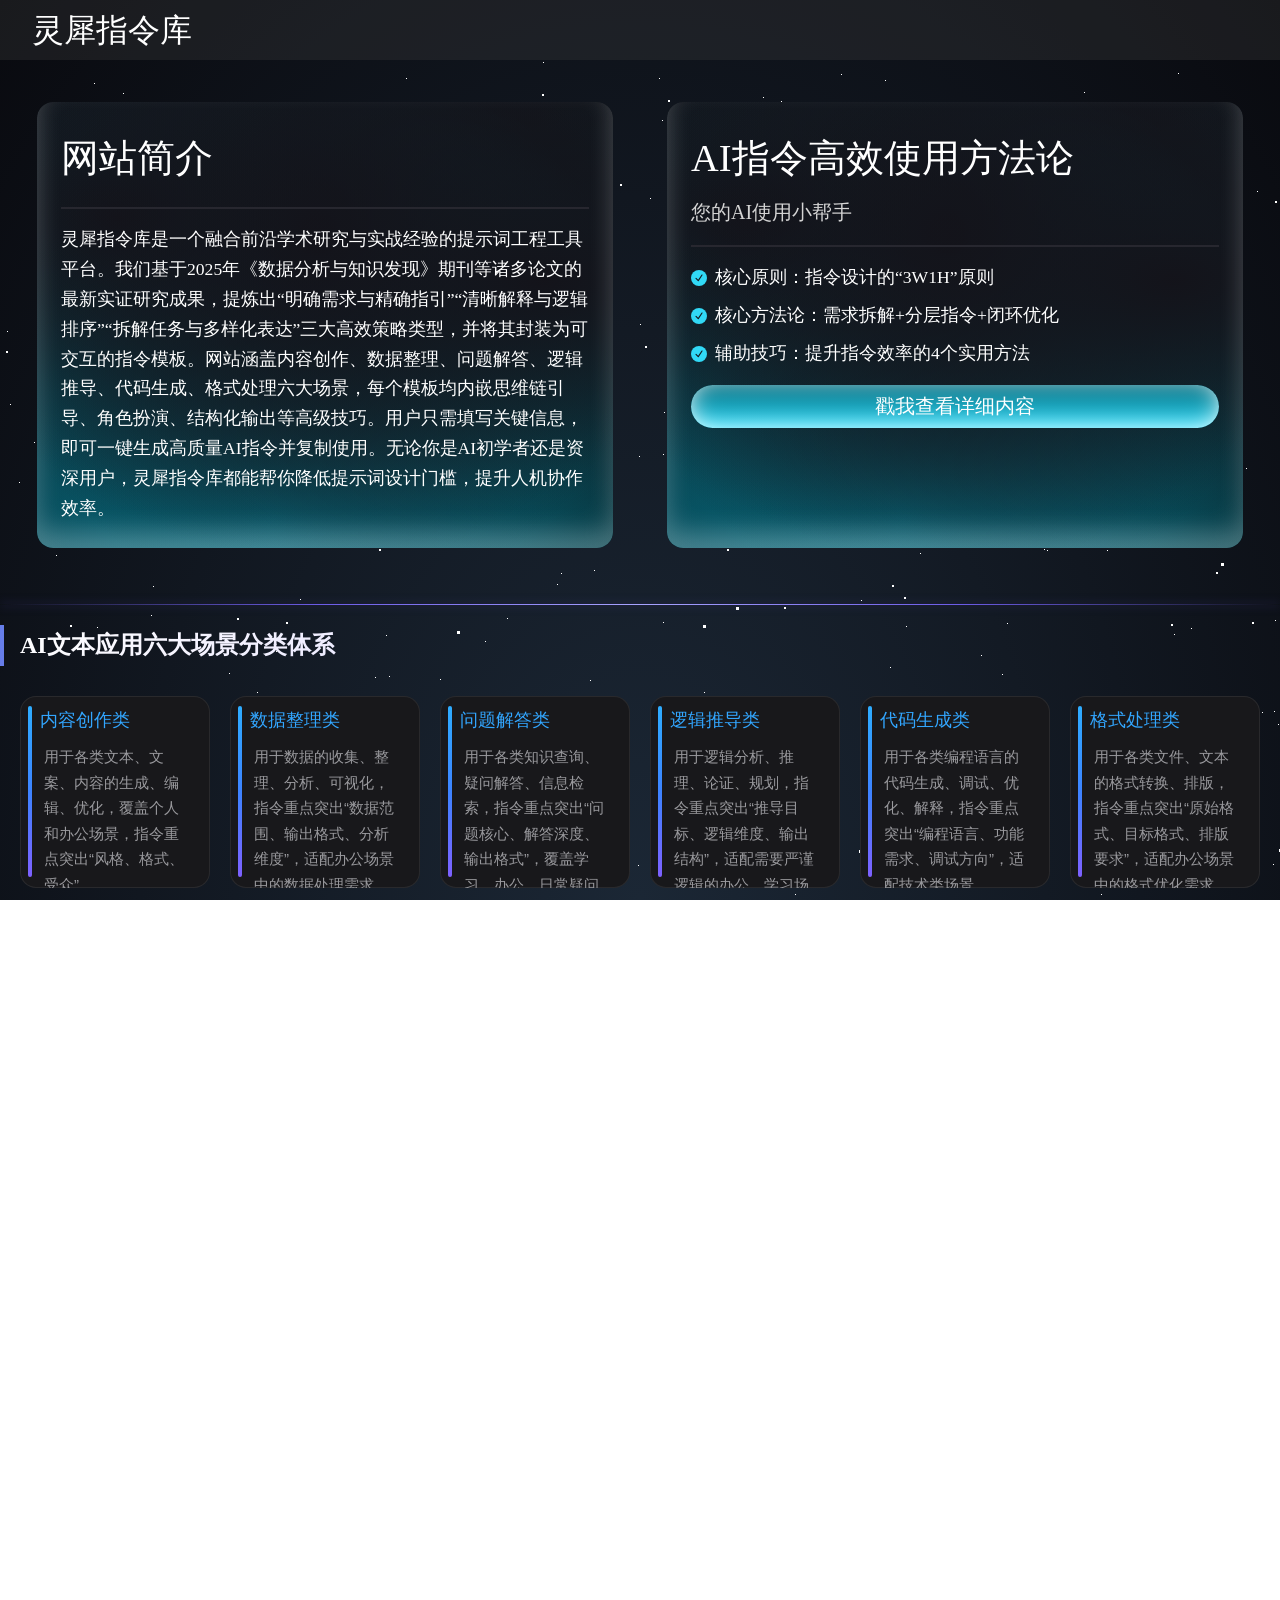
==== commit e59023f5: "Add introduction" ====
--- a/index.html
+++ b/index.html
@@ -26,21 +26,7 @@
   <hr class="line" />
   <ul class="card__list">
     <li class="card__list_item">
-      <span class="check">
-        <svg
-          class="check_svg"
-          fill="currentColor"
-          viewBox="0 0 16 16"
-          xmlns="http://www.w3.org/2000/svg"
-        >
-          <path
-            clip-rule="evenodd"
-            d="M12.416 3.376a.75.75 0 0 1 .208 1.04l-5 7.5a.75.75 0 0 1-1.154.114l-3-3a.75.75 0 0 1 1.06-1.06l2.353 2.353 4.493-6.74a.75.75 0 0 1 1.04-.207Z"
-            fill-rule="evenodd"
-          ></path>
-        </svg>
-      </span>
-      <span class="list_text">占位符：这里写网站简介</span>
+      <span class="list_text">灵犀指令库是一个融合前沿学术研究与实战经验的提示词工程工具平台。我们基于2025年《数据分析与知识发现》期刊等诸多论文的最新实证研究成果，提炼出“明确需求与精确指引”“清晰解释与逻辑排序”“拆解任务与多样化表达”三大高效策略类型，并将其封装为可交互的指令模板。网站涵盖内容创作、数据整理、问题解答、逻辑推导、代码生成、格式处理六大场景，每个模板均内嵌思维链引导、角色扮演、结构化输出等高级技巧。用户只需填写关键信息，即可一键生成高质量AI指令并复制使用。无论你是AI初学者还是资深用户，灵犀指令库都能帮你降低提示词设计门槛，提升人机协作效率。</span>
     </li>
   </ul>
       </div>
--- a/style.css
+++ b/style.css
@@ -150,14 +150,14 @@
   }
 }
 .card .card_title__container .card_title {
-  font-size: 3rem;
+  font-size: 2.4rem;
   color: var(--white);
 }
 .card .card_title__container .card_paragraph {
   margin-top: 0.25rem;
   width: 65%;
 
-  font-size: 1.5rem;
+  font-size: 1.25rem;
   color: var(--paragraph);
 }
 .card .line {
@@ -195,7 +195,7 @@
   fill: var(--black);
 }
 .card .card__list .card__list_item .list_text {
-  font-size: 1.25rem;
+  font-size: 1.1rem;
   color: var(--white);
 }
 .card .button {
@@ -215,6 +215,24 @@
   border: 0;
   border-radius: 9999px;
   box-shadow: inset 0 -2px 25px -4px var(--white);
+  transition: transform 200ms ease, box-shadow 200ms ease, filter 200ms ease;
+}
+
+.card .button:hover {
+  transform: scale(1.015);
+  box-shadow:
+    0 10px 22px rgba(45, 173, 255, 0.24),
+    0 0 0 1px rgba(255, 255, 255, 0.08),
+    inset 0 1px 0 rgba(255, 255, 255, 0.2),
+    inset 0 -2px 25px -4px var(--white);
+  filter: brightness(1.04);
+}
+
+.card .button:active {
+  transform: scale(1.005);
+  box-shadow:
+    0 4px 10px rgba(45, 173, 255, 0.18),
+    inset 0 -2px 25px -4px var(--white);
 }
 
 
@@ -2427,11 +2445,11 @@
     gap: 20px;
     background: rgba(255, 255, 255, 0);
     padding: 20px;
-    margin: 40px auto;
+    margin: 10px auto;
 }
 
 .divider-glow {
-  margin: 2rem 0;
+  margin: 1.25rem 0;
   border: 0;
   height: 1px;
   background: linear-gradient(90deg, transparent, #6c5ce7, #a8a4ff, #6c5ce7, transparent);
@@ -2451,4 +2469,4 @@
   -webkit-background-clip: text;
   background-clip: text;
   color: transparent;
-}+}
